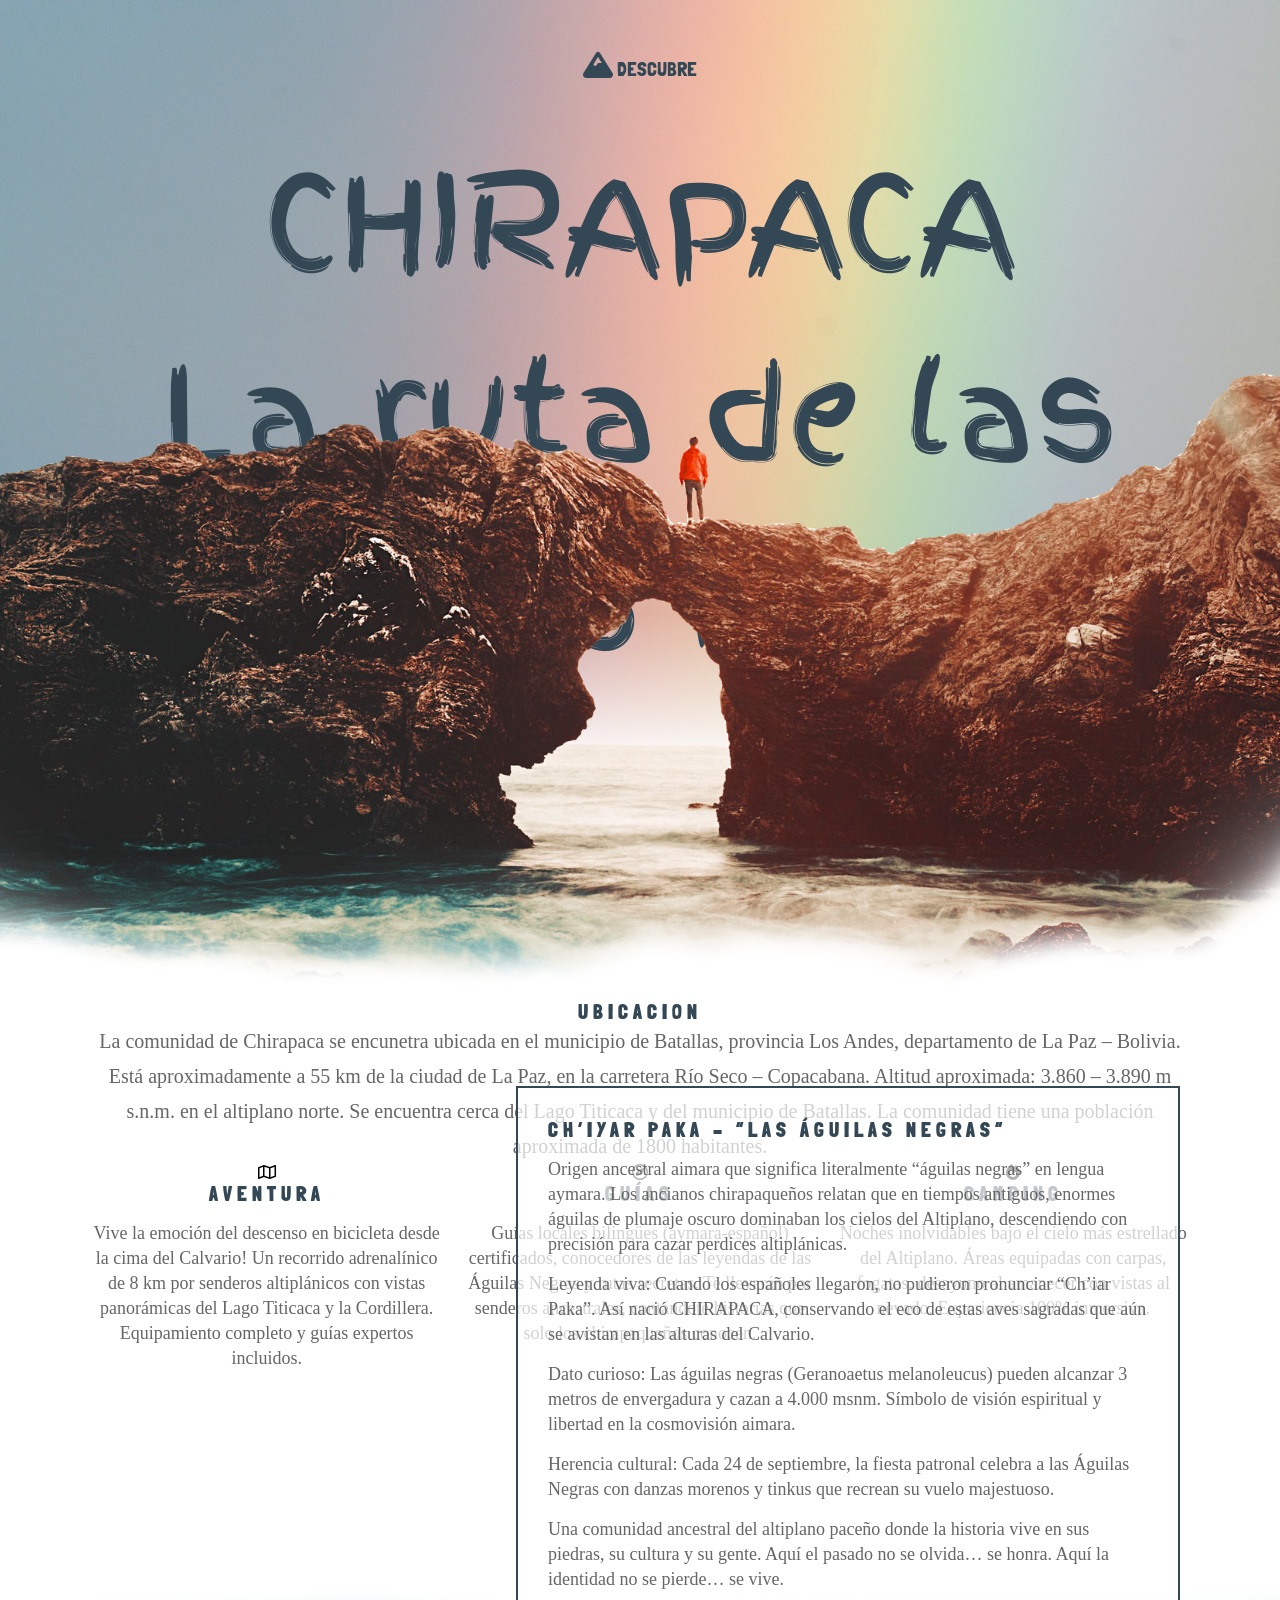
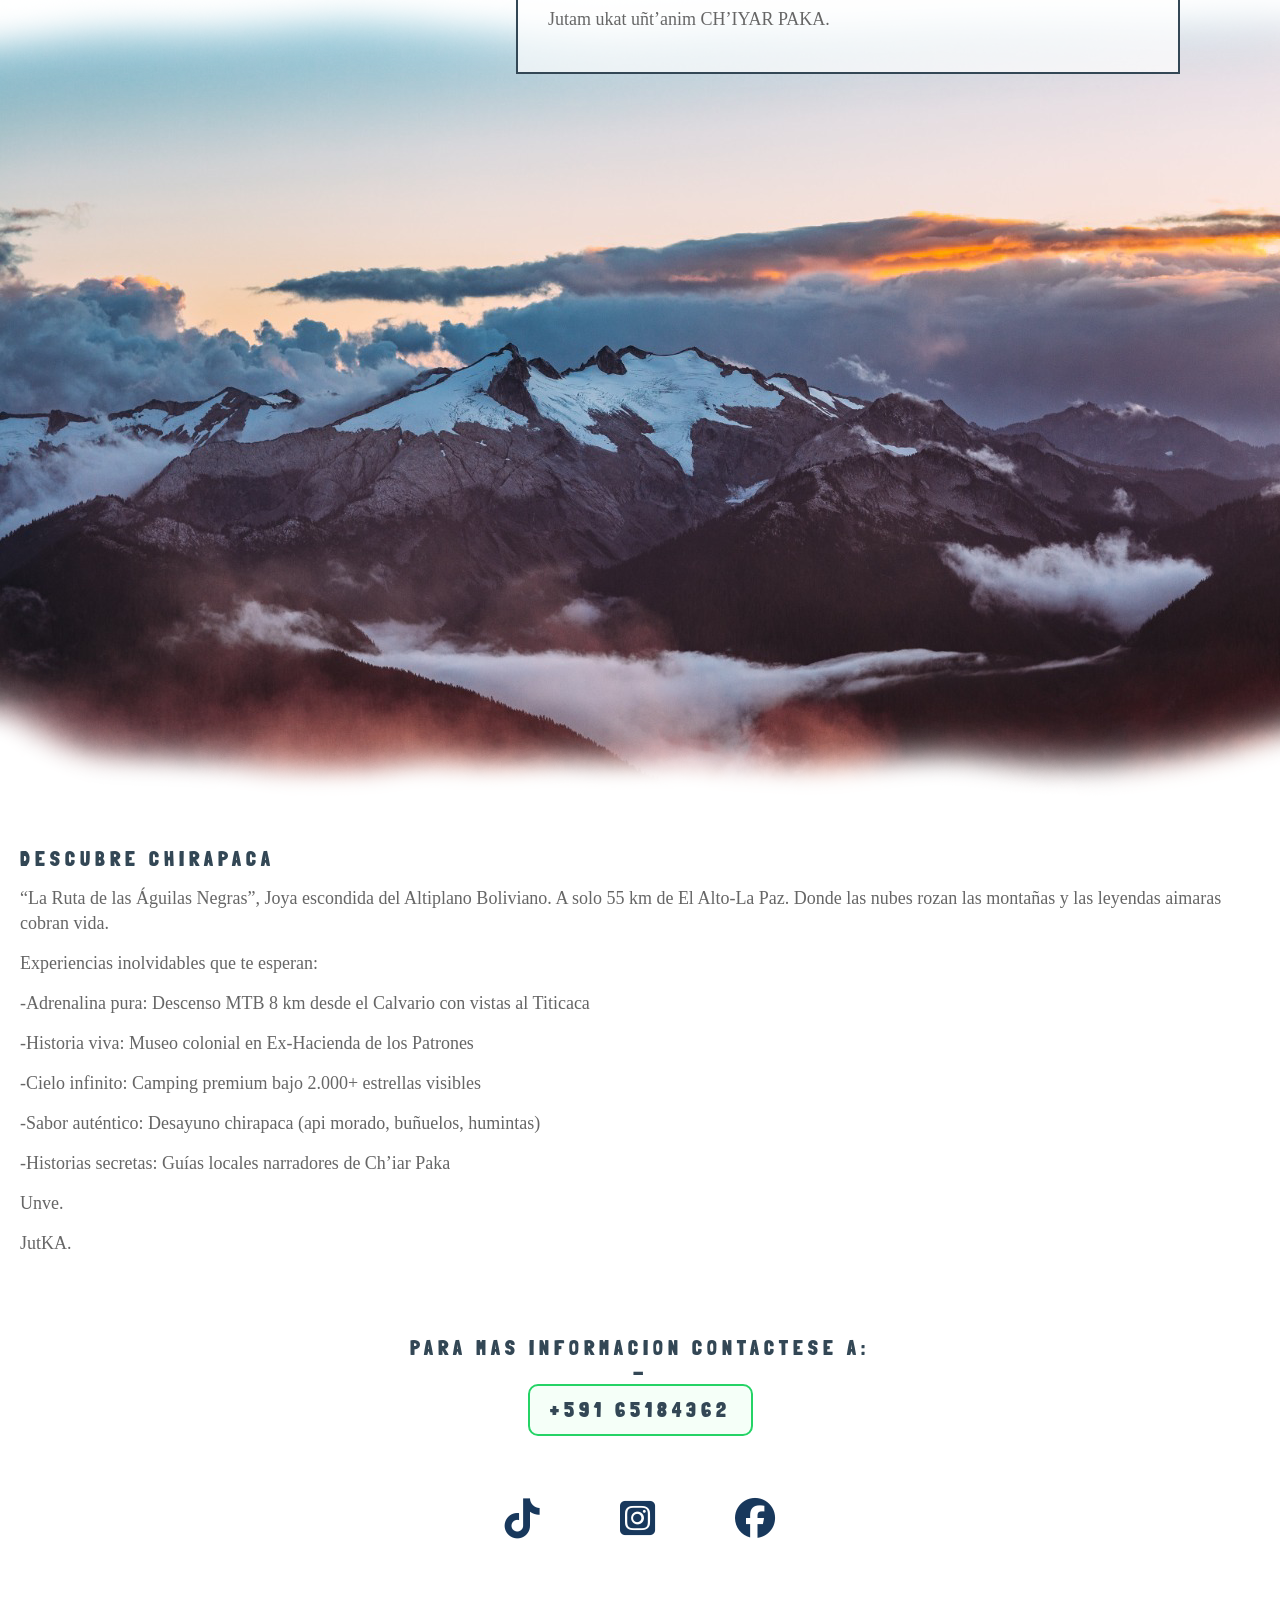
==== index.html @ 0053f7ce "Update index.html" ====
<!DOCTYPE html>
<html lang="es">
<head>
    <meta charset="UTF-8">
    <meta http-equiv="X-UA-Compatible" content="IE=edge">
    <meta name="viewport" content="width=device-width, initial-scale=1.0">
    <script src="https://cdnjs.cloudflare.com/ajax/libs/jquery/3.6.3/jquery.min.js" integrity="sha512-STof4xm1wgkfm7heWqFJVn58Hm3EtS31XFaagaa8VMReCXAkQnJZ+jEy8PCC/iT18dFy95WcExNHFTqLyp72eQ==" crossorigin="anonymous" referrerpolicy="no-referrer"></script>
    <link rel="stylesheet" href="https://cdnjs.cloudflare.com/ajax/libs/font-awesome/6.2.1/css/all.min.css" integrity="sha512-MV7K8+y+gLIBoVD59lQIYicR65iaqukzvf/nwasF0nqhPay5w/9lJmVM2hMDcnK1OnMGCdVK+iQrJ7lzPJQd1w==" crossorigin="anonymous" referrerpolicy="no-referrer" />
    <link rel="stylesheet" href="estilo.css">
    <title>Mountain</title>
</head>
<body>
    <!-- SECCION INICIO -->
    <section class="inicio">
        <div class="fondo-cielo"></div>
        <div class="fondo-img"></div>
        <div class="contenido-seccion">
            <header>
                <nav>
                    <a href="#">
                        <i class="fa-solid fa-mountain"></i>
                        DESCUBRE
                    </a> 
                    <!-- SECCION TOUR 
                    <a href="#">Inicio</a>
                    <a href="#">Lugares</a>
                    <a href="#">Eventos</a>
                    <a href="#">Contacto</a>
                    <a href="#">Login</a>-->
                </nav>
            </header>
            <div class="titulo efecto1">
                CHIRAPACA
            </div>
            <div class="titulo efecto5">
                La ruta de las Aguilas Negras
            </div>
        </div>
    </section>

    <!-- SECCION TOUR -->
    <section class="tours">
        <h2>UBICACION</h2>
        <p>La comunidad de Chirapaca se encunetra ubicada en el municipio de Batallas, provincia Los Andes, departamento de La Paz – Bolivia.

Está aproximadamente a 55 km de la ciudad de La Paz, en la carretera Río Seco – Copacabana.

Altitud aproximada: 3.860 – 3.890 m s.n.m. en el altiplano norte.

Se encuentra cerca del Lago Titicaca y del municipio de Batallas.

La comunidad tiene una población aproximada de 1800 habitantes.</p>


        <div class="fila">
            <div class="col">
                <i class="fa-regular fa-map"></i>
                <h2>Aventura</h2>
                <p>Vive la emoción del descenso en bicicleta desde la cima del Calvario! Un recorrido adrenalínico de 8 km por senderos altiplánicos con vistas panorámicas del Lago Titicaca y la Cordillera. Equipamiento completo y guías expertos incluidos.</p>
            </div>
            <div class="col">
                <i class="fa-regular fa-compass"></i>
                <h2>Guías</h2>
                <p>Guías locales bilingües (aymara-español) certificados, conocedores de las leyendas de las Águilas Negras y rutas secretas. Te llevarán por senderos ancestrales, contándote historias que solo los chirapaqueños conocen.</p>
            </div>
            <div class="col">
                <i class="fa-solid fa-fire"></i>
                <h2>Camping</h2>
                <p>Noches inolvidables bajo el cielo más estrellado del Altiplano. Áreas equipadas con carpas, fogatas, desayuno al amanecer con vistas al nevado. Experiencia 100% inmersiva.</p>
            </div>
        </div>
    </section>

    <!-- SECCION INFO -->
    <section class="info">
        <img src="img/info.png" alt="">
        <div class="texto">
            <h2>CH’IYAR PAKA – “Las Águilas Negras”</h2>
            <p>Origen ancestral aimara que significa literalmente “águilas negras” en lengua aymara. Los ancianos chirapaqueños relatan que en tiempos antiguos, enormes águilas de plumaje oscuro dominaban los cielos del Altiplano, descendiendo con precisión para cazar perdices altiplánicas.</p>
            <p>Leyenda viva: Cuando los españoles llegaron, no pudieron pronunciar “Ch’iar Paka”. Así nació CHIRAPACA, conservando el eco de estas aves sagradas que aún se avistan en las alturas del Calvario.</p>
            <p>Dato curioso: Las águilas negras (Geranoaetus melanoleucus) pueden alcanzar 3 metros de envergadura y cazan a 4.000 msnm. Símbolo de visión espiritual y libertad en la cosmovisión aimara.</p>
            <p>Herencia cultural: Cada 24 de septiembre, la fiesta patronal celebra a las Águilas Negras con danzas morenos y tinkus que recrean su vuelo majestuoso.</p>
            
            <p>Una comunidad ancestral del altiplano paceño donde la historia vive en sus piedras, su cultura y su gente.
            Aquí el pasado no se olvida… se honra.
            Aquí la identidad no se pierde… se vive.</p>
            <p>Jutam ukat uñt’anim CH’IYAR PAKA.</p>
            <!--<button>Leer Más</button>-->
        </div>
        
    </section>

    <!-- SECCION DESCUBRIR -->
    <section class="descubrir" id="descubrir">
        <h2 class="titulo efecto2">Descubrir</h2>
        <div class="contenido-seccion">
            <img src="img/descubrir.png" alt="">
            <div class="info">
                <h2>DESCUBRE CHIRAPACA</h2>
                <p>“La Ruta de las Águilas Negras”, Joya escondida del Altiplano Boliviano. A solo 55 km de El Alto-La Paz. Donde las nubes rozan las montañas y las leyendas aimaras cobran vida.</p>
                <p>Experiencias inolvidables que te esperan:  </p>
                <p>-Adrenalina pura: Descenso MTB 8 km desde el Calvario con vistas al Titicaca</p>
                <p>-Historia viva: Museo colonial en Ex-Hacienda de los Patrones</p>
                <p>-Cielo infinito: Camping premium bajo 2.000+ estrellas visibles</p>
                <p>-Sabor auténtico: Desayuno chirapaca (api morado, buñuelos, humintas)</p>
                <p>-Historias secretas: Guías locales narradores de Ch’iar Paka</p>
                <p></p>
            
                <p>Unve.</p>
                <p>JutKA.</p>
                <!--
                <button>Leer más</button>
                -->
            </div>
        </div>
    </section>

    <!-- SECCION COLECCION -->
     <!--
    <section class="coleccion">
        <h2>Black Mountain</h2>
        <div class="fila">
            <div class="col">
                <p class="nombre">Silla de Camping</p>
                <img src="img/silla.png" alt="">
                <h3>$99.99</h3>
            </div>
            <div class="col">
                <p class="nombre">Short Camuflage</p>
                <img src="img/short.png" alt="">
                <h3>$99.99</h3>
            </div>
            <div class="col">
                <p class="nombre">Carpa para 2</p>
                <img src="img/carpa.png" alt="">
                <h3>$99.99</h3>
            </div>
            <div class="col">
                <p class="nombre">Chaleco Camuflage</p>
                <img src="img/chaleco.png" alt="">
                <h3>$99.99</h3>
            </div>
        </div>
    </section>
    -->

    <!-- SECCION SURFING -->
     <!--
    <section class="surfing" id="surfing">
        <h2 class="titulo posicion efecto3">
            Surfing
        </h2>
    </section>
    -->

    <!-- SECCION SUBSCRIBASE -->
     <!--
    <section class="subscribase">
        <h2>Para mas informacion contactese a:</h2>
        <!-- <input type="text" placeholder="Ingrese su email">  
        <h2>-</h2> 
        <a class="whatsapp-box" href="https://wa.me/59171234567" target="_blank">
        <h2>+591 65184362</h2> 
        </a>
    </section>
    -->

    <!-- SECCION ES HORA -->
    <section class="esahora" id="esahora">
        <!--
        <h2 class="titulo color efecto4">Es ahora</h2>
        -->


        <section class="subscribase">
        <h2>Para mas informacion contactese a:</h2>
        <!-- <input type="text" placeholder="Ingrese su email">     -->
        <h2>-</h2> 
        <a class="whatsapp-box" href="https://wa.me/59165184362" target="_blank">
        <h2>+591 65184362</h2> 
        </a>
    </section>


        <div class="redes">
            <a href="https://www.tiktok.com/@chiyar_paka" target="_blank"><i class="fa-brands fa-tiktok"></i></a>
            <a href="https://instagram.com/magui_callisaya" target="_blank"><i class="fa-brands fa-square-instagram"></i></a>
            <a href="https://facebook.com/magui.callisaya.altamirano" target="_blank"><i class="fa-brands fa-facebook"></i></a>
            <!--  <a href="#"><i class="fa-brands fa-youtube"></i></a>    -->
        </div>
    </section>

    <script src="app.js"></script>
</body>
</html>
---- estilo.css ----
/* importamos las fuentes */
@import url('https://fonts.googleapis.com/css2?family=Finger+Paint&family=Londrina+Solid:wght@300;400&display=swap');

/*tipos de feuntes link   https://blog-hubspot-com.translate.goog/website/web-safe-html-css-fonts?_x_tr_sl=en&_x_tr_tl=es&_x_tr_hl=es&_x_tr_pto=tc    */

/*responsive*/
/*{
    margin:0;
    padding:0;
    box-sizing:border-box;
}

img{
    max-width:100%;
    height:auto;
}*/

*{
    margin: 0;
    padding: 0;
}

body{
    height: 100vh;
}
.inicio{
    height: 100%;
}
.inicio .fondo-cielo{
    position: absolute;
    width: 100%;
    background: linear-gradient(rgba(255,255,255,0) 80%, rgba(255,255,255,1)),
    url(img/cielo.png);
    background-size: cover;
    height: 85%;
    z-index: -10;
}
.inicio .fondo-img{
    background: url(img/inicio1.png);
    background-size: cover;
    background-position: bottom;
    position: absolute;
    top: 0;
    height: 110%;
    width: 100%;
    z-index: 5;
}
.inicio .contenido-seccion{
    max-width: 1200px;
    margin: auto;
}
.inicio .contenido-seccion header{
    padding: 50px 20px;
    z-index: 100;
    position: relative;

}
.inicio .contenido-seccion header nav{
    display: flex;
    align-items: center;
    justify-content: space-around;
    font-family: 'Londrina Solid';
}
.inicio .contenido-seccion header nav a{
    text-decoration: none;
    color: #334755;
    font-size: 20px;
    text-transform: uppercase;
}
.inicio .contenido-seccion header nav a i{
    font-size: 30px;
}
.titulo{
    font-family: 'Finger Paint';
    text-align: center;
    font-size: clamp(3rem, 10vw, 12rem); /* font-size: 12rem;*/
    color: #334755;
    position: relative;
}
/* SECCION TOURS */
.tours{
    text-align: center;
    max-width: 1100px;
    margin: auto;
    background: #fff;
    margin-top: 100px;
    z-index: 100;
}
h2{
    color: #334755;
    font-size: 20px;
    font-family: 'Londrina Solid';
    text-transform: uppercase;
    letter-spacing: 5px;
}
.tours > p{
    color: #666;
    line-height: 35px;
    font-size: 20px;
}
/*
.tours .fila{
    display: flex;
    margin-top: 30px;
    justify-content: space-between;
}
.tours .fila .col{
    width: 30%;
*/
.tours .fila{
    display:flex;
    gap:20px;
    flex-wrap:wrap;
}

.tours .fila .col{
    flex:1 1 300px;
}

}
.tours .fila i{
    font-size: 35px;
    color: #334755;
    display: inline-block;
}
.tours .fila p{
    color: #666;
    font-size: 18px;
    margin-top: 15px;
    line-height: 25px;
}
/* SECCION INFO */
.info{
    position: relative;
}
.info img{
    width: 70%;
}
.info .texto{
    background: rgba(255,255,255,.7);
    max-width: 600px;
    border: 2px solid #334755;
    padding: 30px;
    position: absolute;
    top: 50%;
    right: 100px;
    transform: translateY(-50%);
}
/*.info{
    display:flex;
    align-items:center;
    gap:40px;
    flex-wrap:wrap;
    padding:40px;
}

.info img{
    width:60%;
}

.info .texto{
    position:relative;
    right:auto;
    top:auto;
    transform:none;
}*/

.info .texto p{
    margin: 10px 0;
    color: #666;
    font-size: 18px;
    margin-top: 15px;
    line-height: 25px;
}
.info .texto button{
    background-color: #fff;
    border: none;
    border: 2px solid #334755;
    padding: 10px 20px;
    text-transform: uppercase;
    color: #666;
    margin-top: 40px;
    cursor: pointer;
}
/* SECCION DESCUBRIR */
/*.descubrir .contenido-seccion{
    position: relative;
    width: 100%;
    bottom:  150px;
}*/
.descubrir .contenido-seccion{
    display:flex;
    flex-direction:column;
    align-items:center;
    gap:30px;
}

.descubrir .contenido-seccion img{
    width: 100%;
}
/*.descubrir .contenido-seccion .info{
    position: absolute;
    text-align: center;
    top: 0;
    max-width: 900px;
    left: 50%;
    transform: translateX(-50%);
    padding-top: 150px;
}*/
.descubrir .contenido-seccion .info{
    position:relative;
    transform:none;
    padding:20px;
}

.descubrir .contenido-seccion .info p{
    color: #666;
    font-size: 18px;
    margin-top: 15px;
    line-height: 25px;
}
.descubrir .contenido-seccion button{
    background-color: #fff;
    border: none;
    border: 2px solid #334755;
    padding: 10px 20px;
    text-transform: uppercase;
    color: #666;
    margin-top: 40px;
    cursor: pointer;
}
/* SECCION COLECCION */
.coleccion{
    max-width: 1200px;
    margin: auto;
    text-align: center;
}
.coleccion .fila{
    display: flex;
    justify-content: center;
    margin-top: 30px;
}
.coleccion .fila img{
    max-height: 120px;
}
.coleccion .fila .col{
    margin: 0 30px;
    border: 2px solid #334755;
    max-width: 200px;
    width: 100%;
    text-align: center;
}
.coleccion .fila .col .nombre{
    color: #334755;
    text-transform: uppercase;
    font-size: 15px;
    margin: 20px 0;
}
.coleccion .fila .col h3{
    border: 2px solid #334755;
    width: fit-content;
    margin: 20px auto;
    padding: 5px 15px;
}
/* SECCION SURFING */
.surfing{
    background: url(img/surfing.png);
    height: 100vh;
    background-size: cover;
    position: relative;
}
.surfing .posicion{
    position: absolute;
    bottom: 50px;
    text-align: center;
    width: 100%;
    color: #ffe538;
}
/* SECCION SUBSCRIBASE */
.subscribase{
    text-align: center;
    padding: 60px 0;
}
.subscribase input{
    display: inline-block;
    margin-top: 20px;
    width: 400px;
    font-size: 20px;
    padding: 10px;
    border: 1px solid #334755;
    text-align: center;
}
/* SECCION ES AHORA */
.esahora{
    background: url(img/esahora.png);
    background-size: cover;
    height: 100vh;
}
.esahora .redes{
    text-align: center;
}
.esahora .redes a{
    text-decoration: none;
    font-size: 40px;
    display: inline-block;
    margin: 0 30px;
    color: #18385c;
}
.esahora .color{
    color: #18385c;
}


/*redes*/
.redes{
    display:flex;
    justify-content:center;
    flex-wrap:wrap;
    gap:20px;
}

.redes a{
    font-size:35px;
}


/*wapp*/
.subscribase input{
    max-width:90%;
    width:400px;
}

/*------------------------------------------------------------*/
.whatsapp-box{
    display: inline-block;
    border: 2px solid #25D366;
    padding: 12px 20px;
    border-radius: 10px;
    text-decoration: none;
    color: #25D366;
    font-weight: bold;
    font-size: 18px;
    background-color: #f5fff8;
}

.whatsapp-box:hover{
    background-color: #25D366;
    color: white;
}


/*mas importante*/
@media (max-width:768px){

.inicio{
    height:auto;
}

.inicio .contenido-seccion header{
    padding:20px;
}

.tours{
    margin-top:40px;
    padding:20px;
}

.tours > p{
    font-size:16px;
    line-height:28px;
}

.info{
    flex-direction:column;
    text-align:center;
}

.info img{
    width:100%;
}

.info .texto{
    max-width:100%;
}

.descubrir .contenido-seccion{
    bottom:0;
}

.esahora{
    height:auto;
    padding:60px 20px;
}

.whatsapp-box{
    font-size:16px;
    padding:10px 15px;
}

}
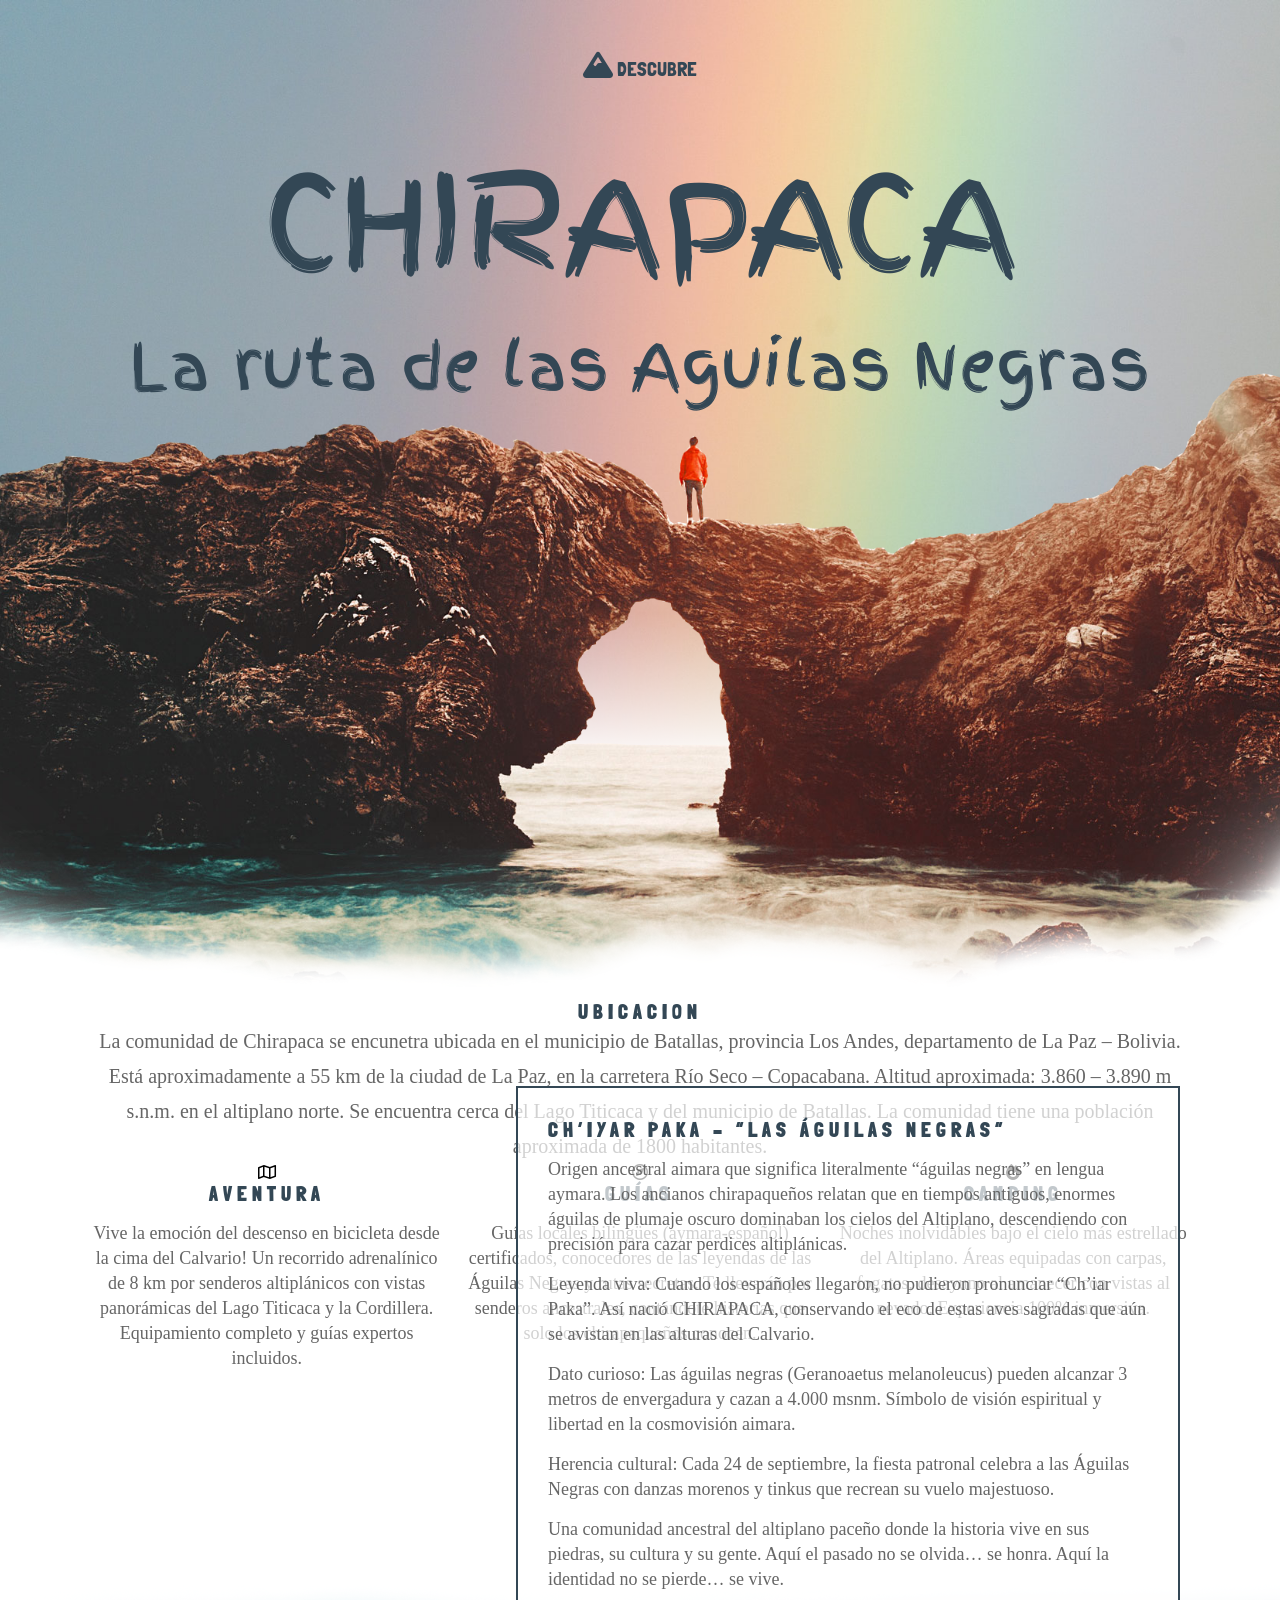
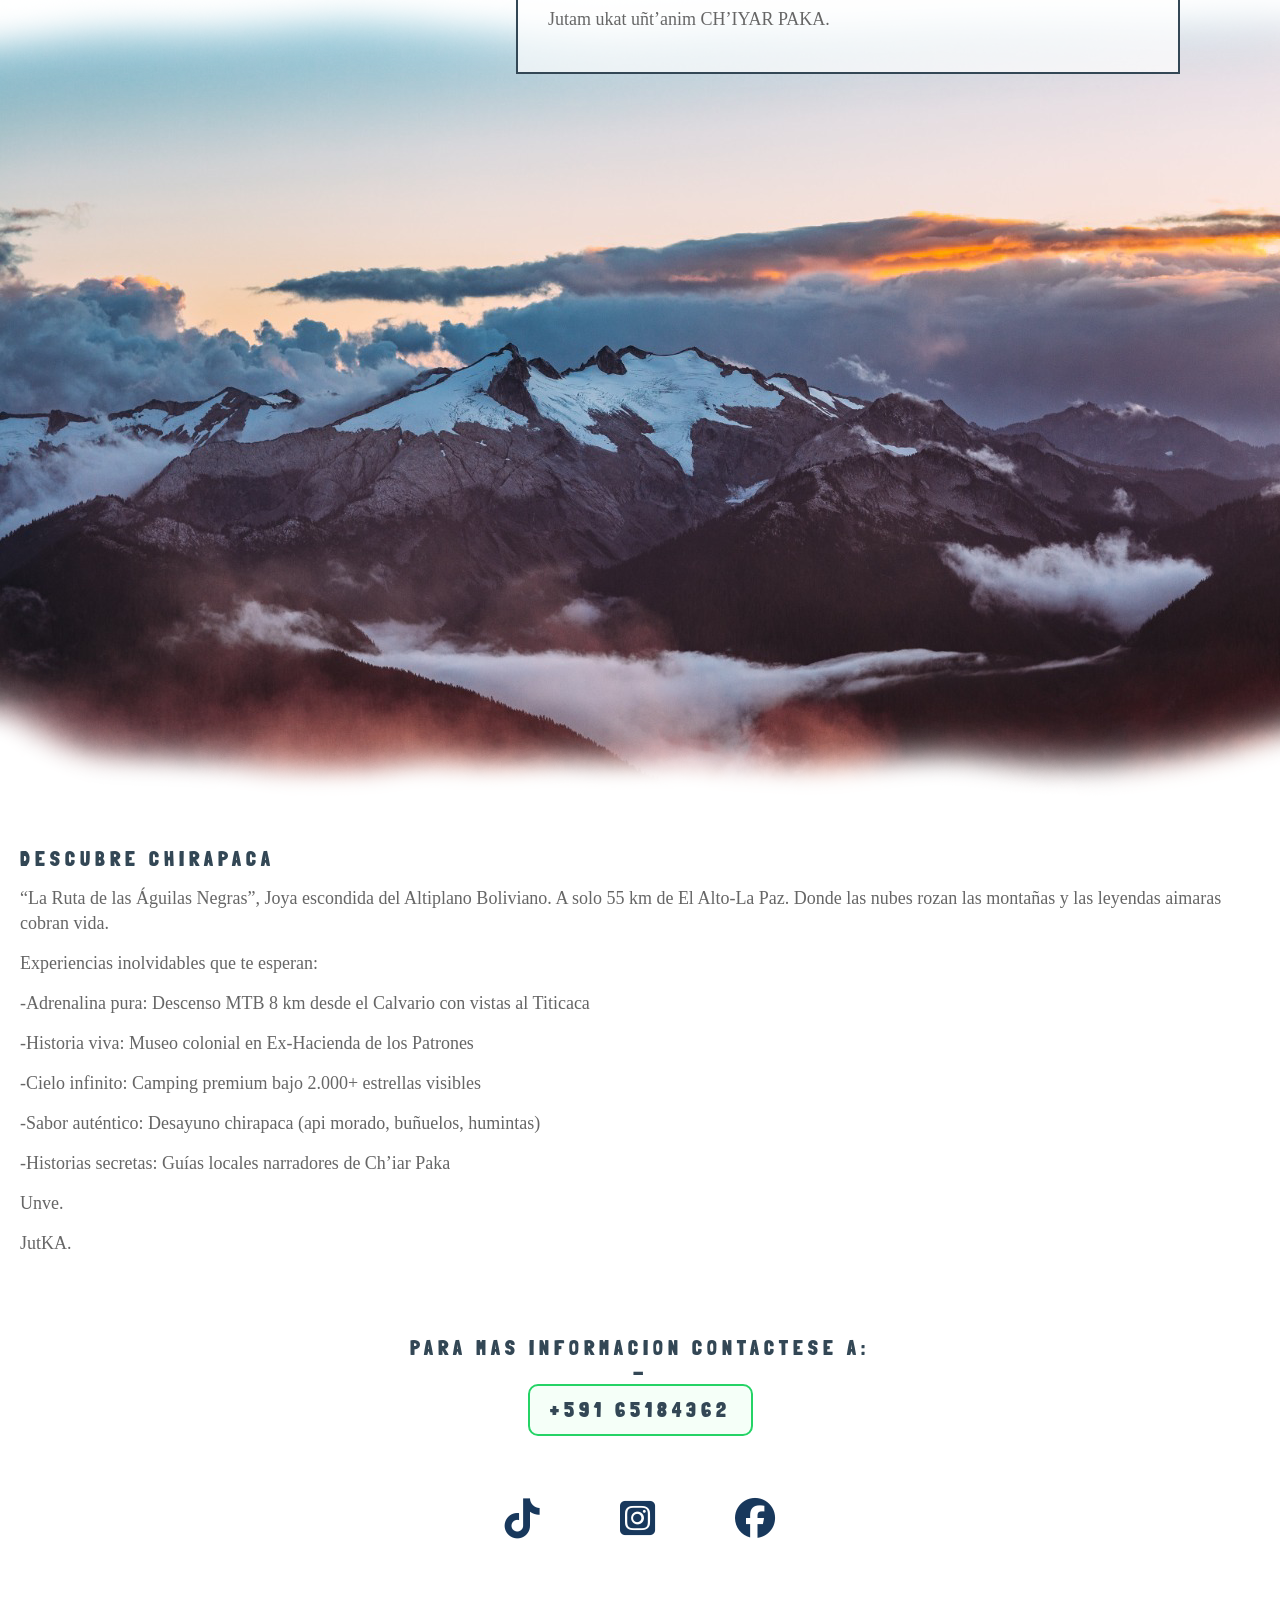
==== commit 9de822c6: "Update index.html" ====
--- a/index.html
+++ b/index.html
@@ -32,7 +32,7 @@
             <div class="titulo efecto1">
                 CHIRAPACA
             </div>
-            <div class="titulo efecto5">
+            <div class="tituloz efecto5">
                 La ruta de las Aguilas Negras
             </div>
         </div>
--- a/estilo.css
+++ b/estilo.css
@@ -77,6 +77,15 @@
     color: #334755;
     position: relative;
 }
+
+.tituloz{
+    font-family: 'Finger Paint';
+    text-align: center;
+    font-size: clamp(1rem, 5vw, 6rem); /* font-size: 12rem;*/
+    color: #334755;
+    position: relative;
+}
+
 /* SECCION TOURS */
 .tours{
     text-align: center;
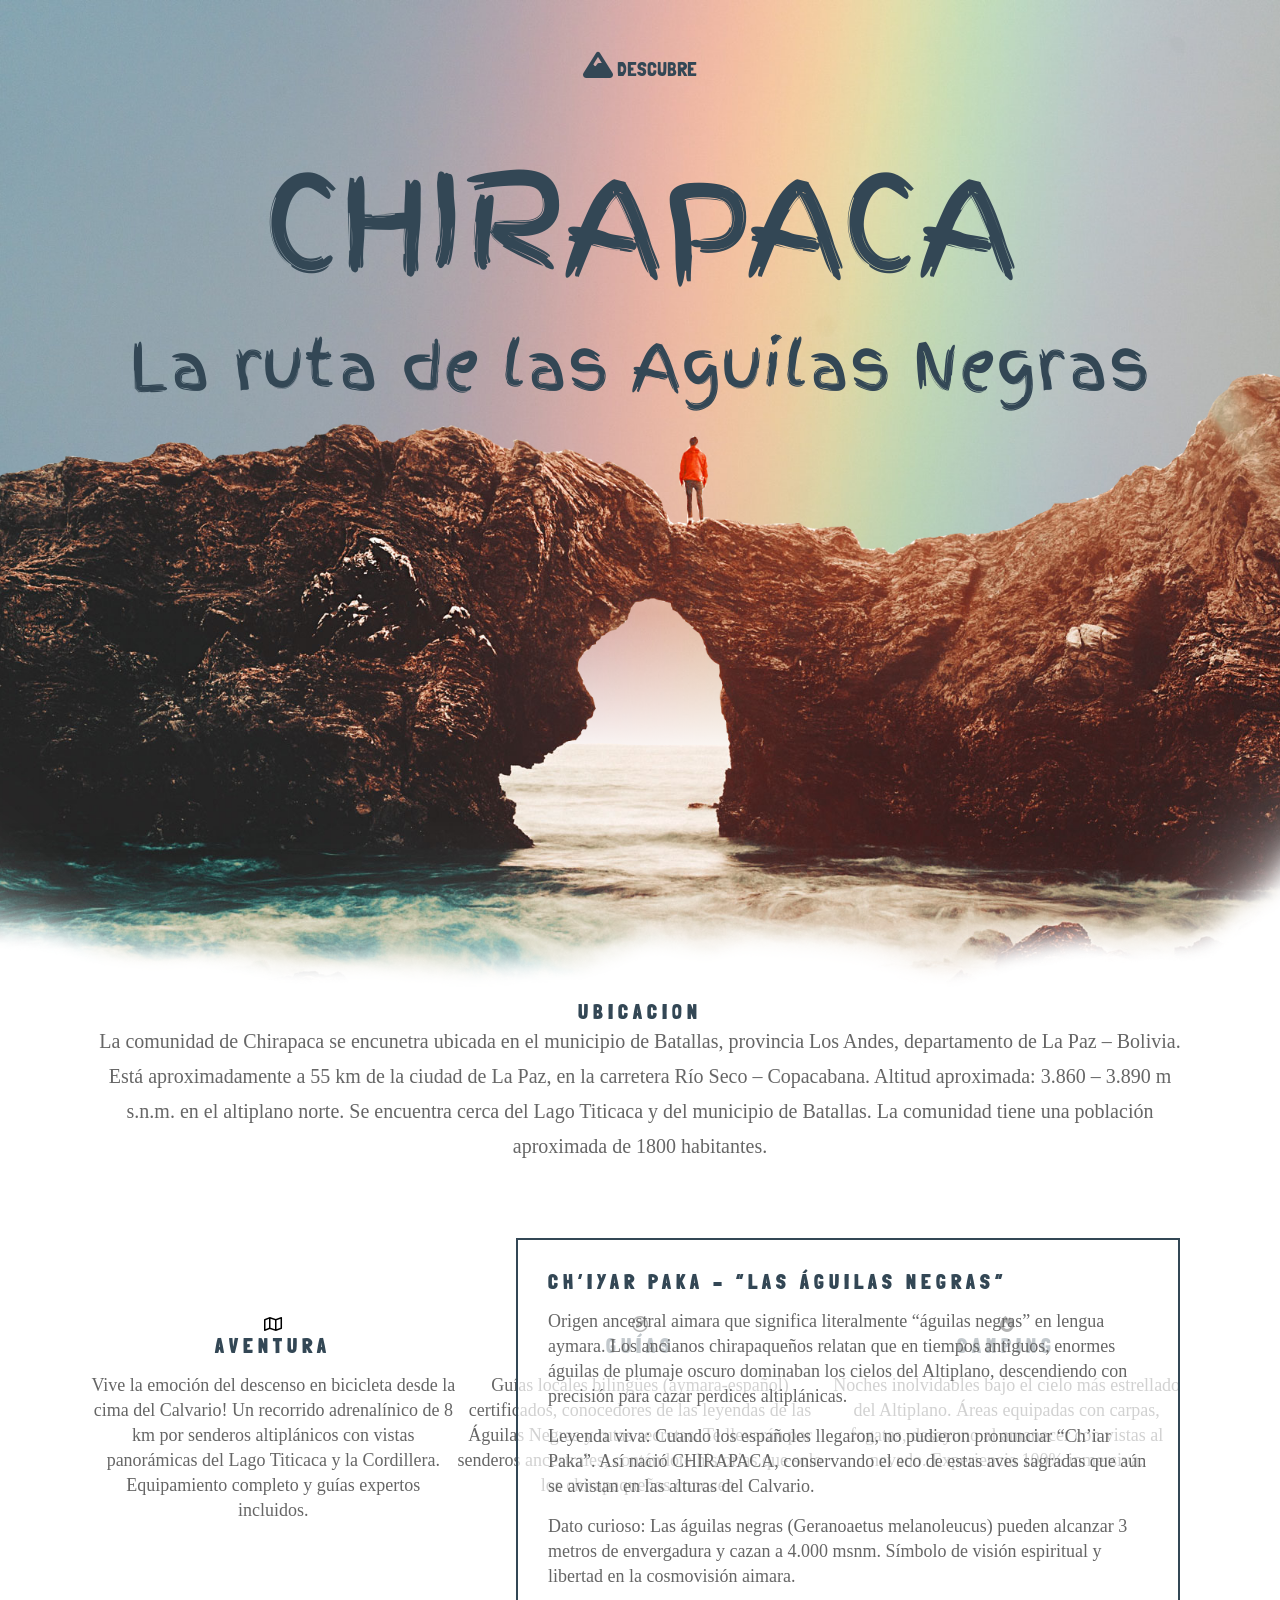
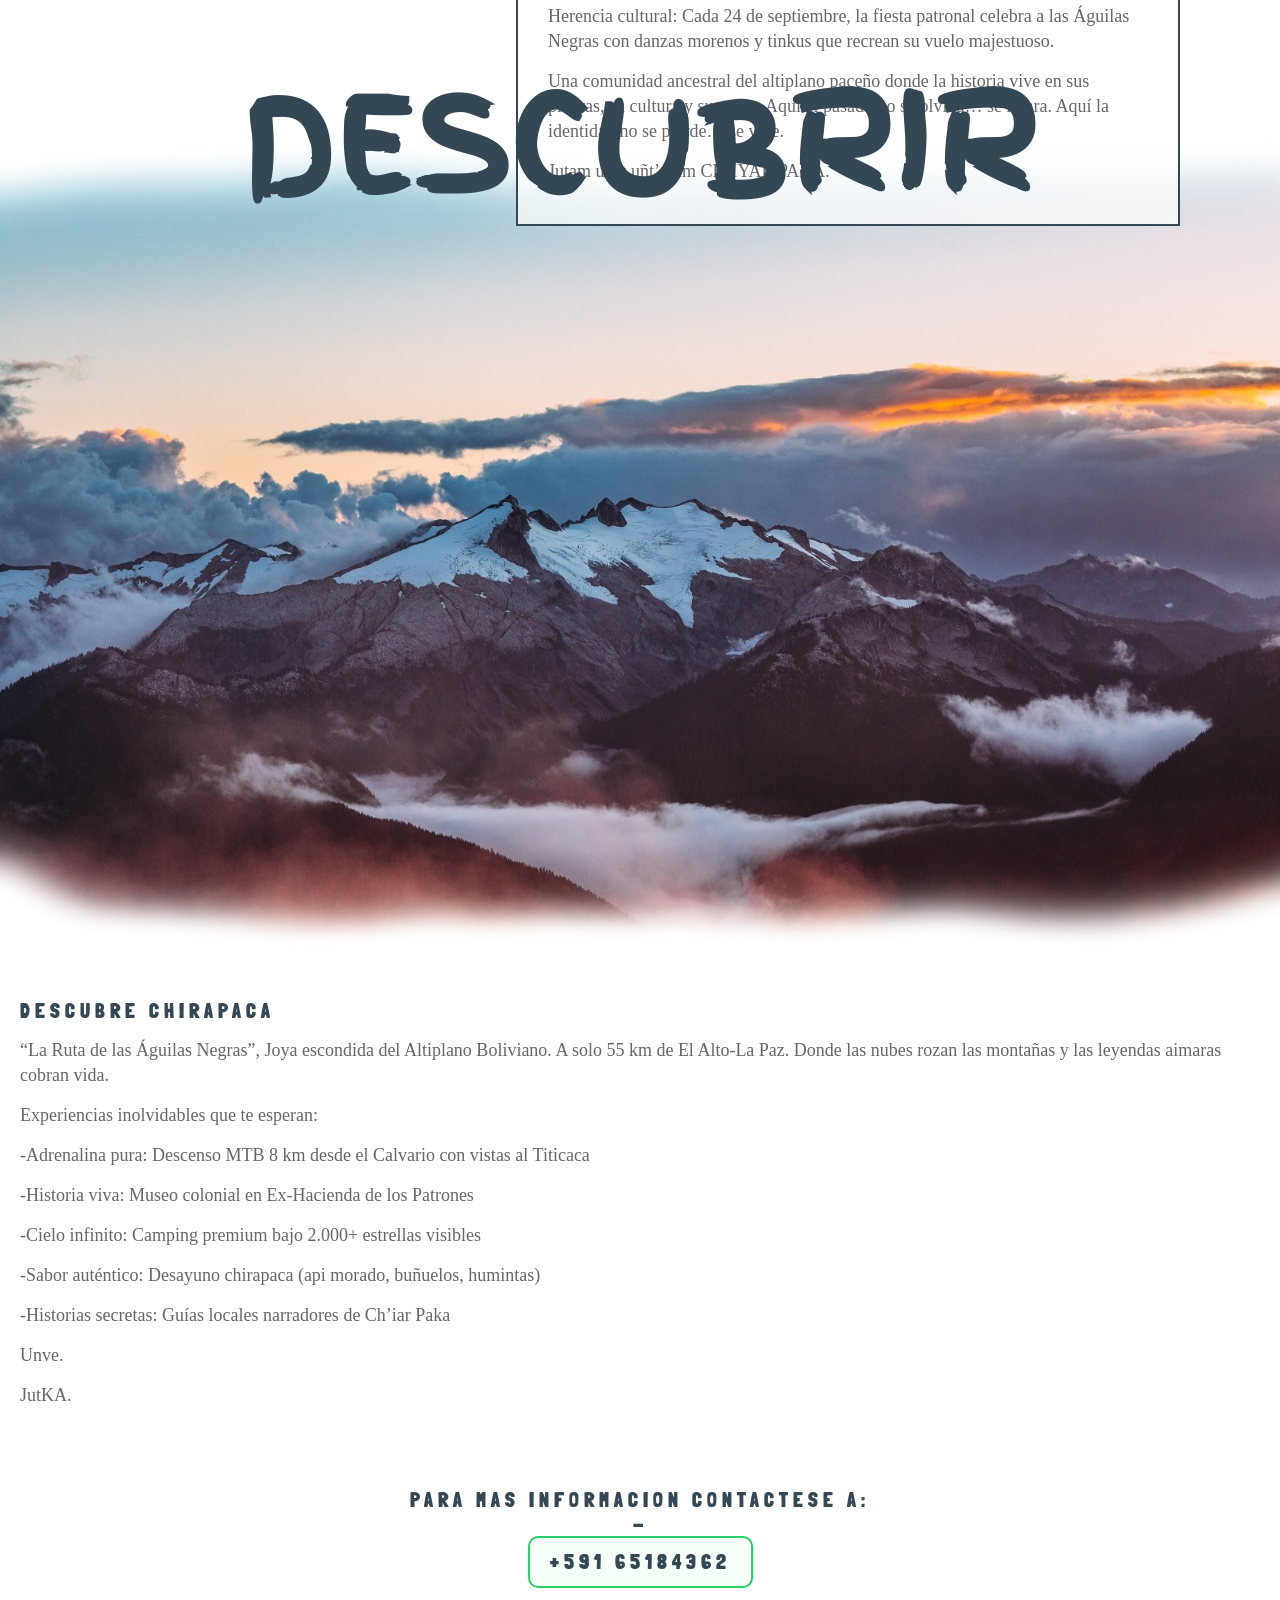
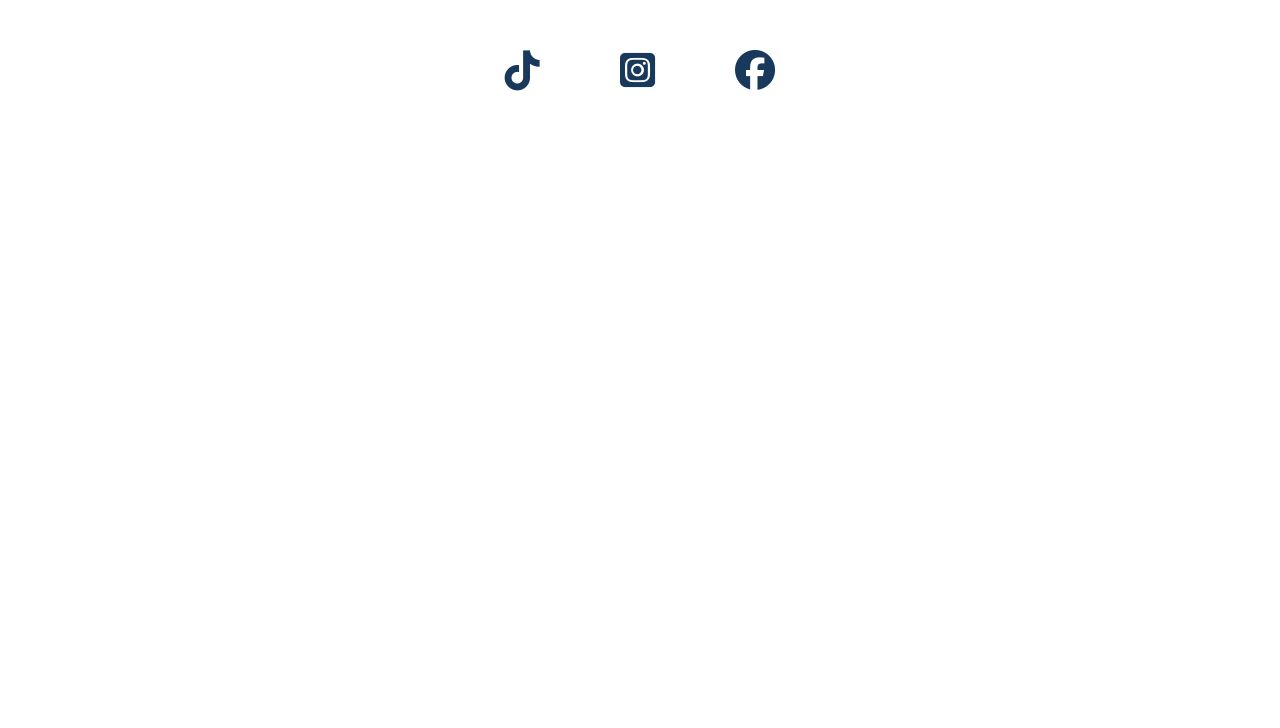
==== commit 6f65df16: "Update index.html" ====
--- a/index.html
+++ b/index.html
@@ -51,6 +51,8 @@
 
 La comunidad tiene una población aproximada de 1800 habitantes.</p>
 
+        <br><br>
+        <br><br>
 
         <div class="fila">
             <div class="col">
--- a/estilo.css
+++ b/estilo.css
@@ -118,8 +118,10 @@
 */
 .tours .fila{
     display:flex;
-    gap:20px;
-    flex-wrap:wrap;
+    /*gap:20px;
+    flex-wrap:wrap;*/
+    margin-top: 80px; /* espacio entre el texto y las columnas */
+    justify-content: space-between;
 }
 
 .tours .fila .col{
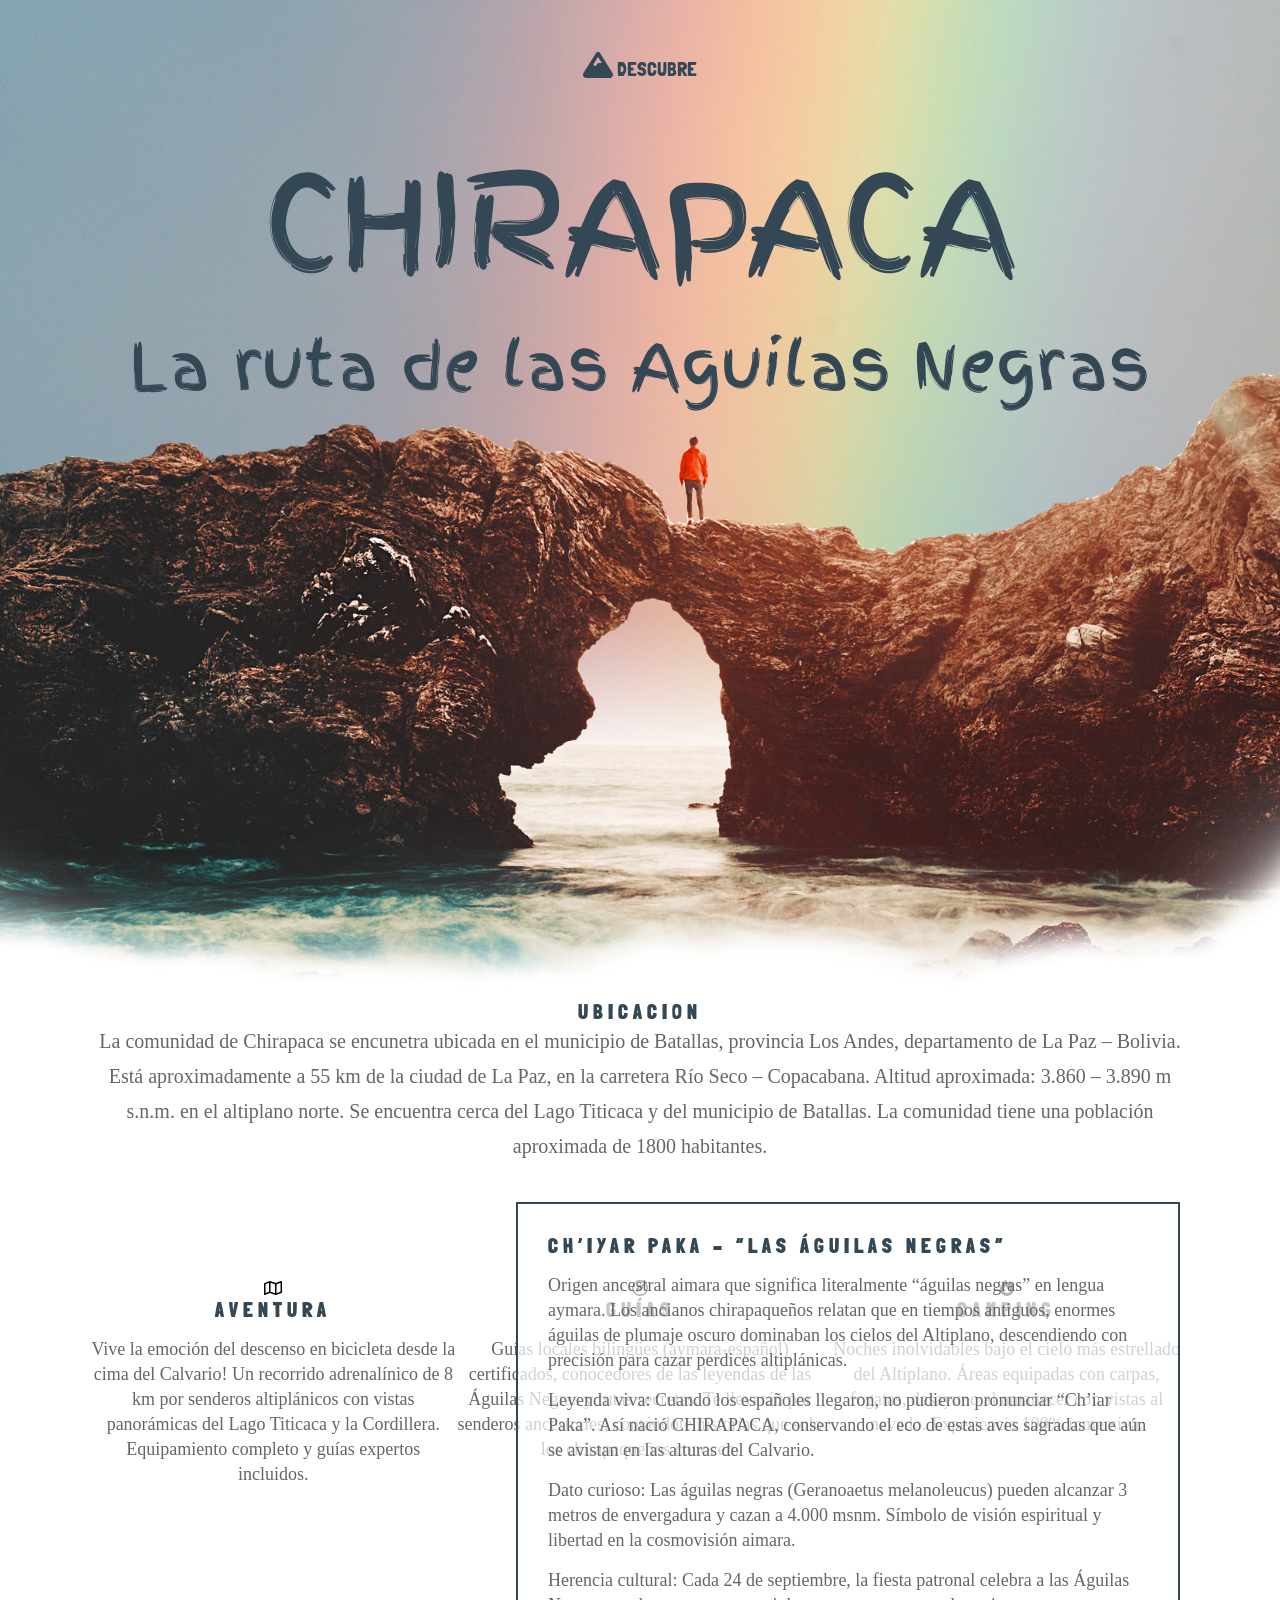
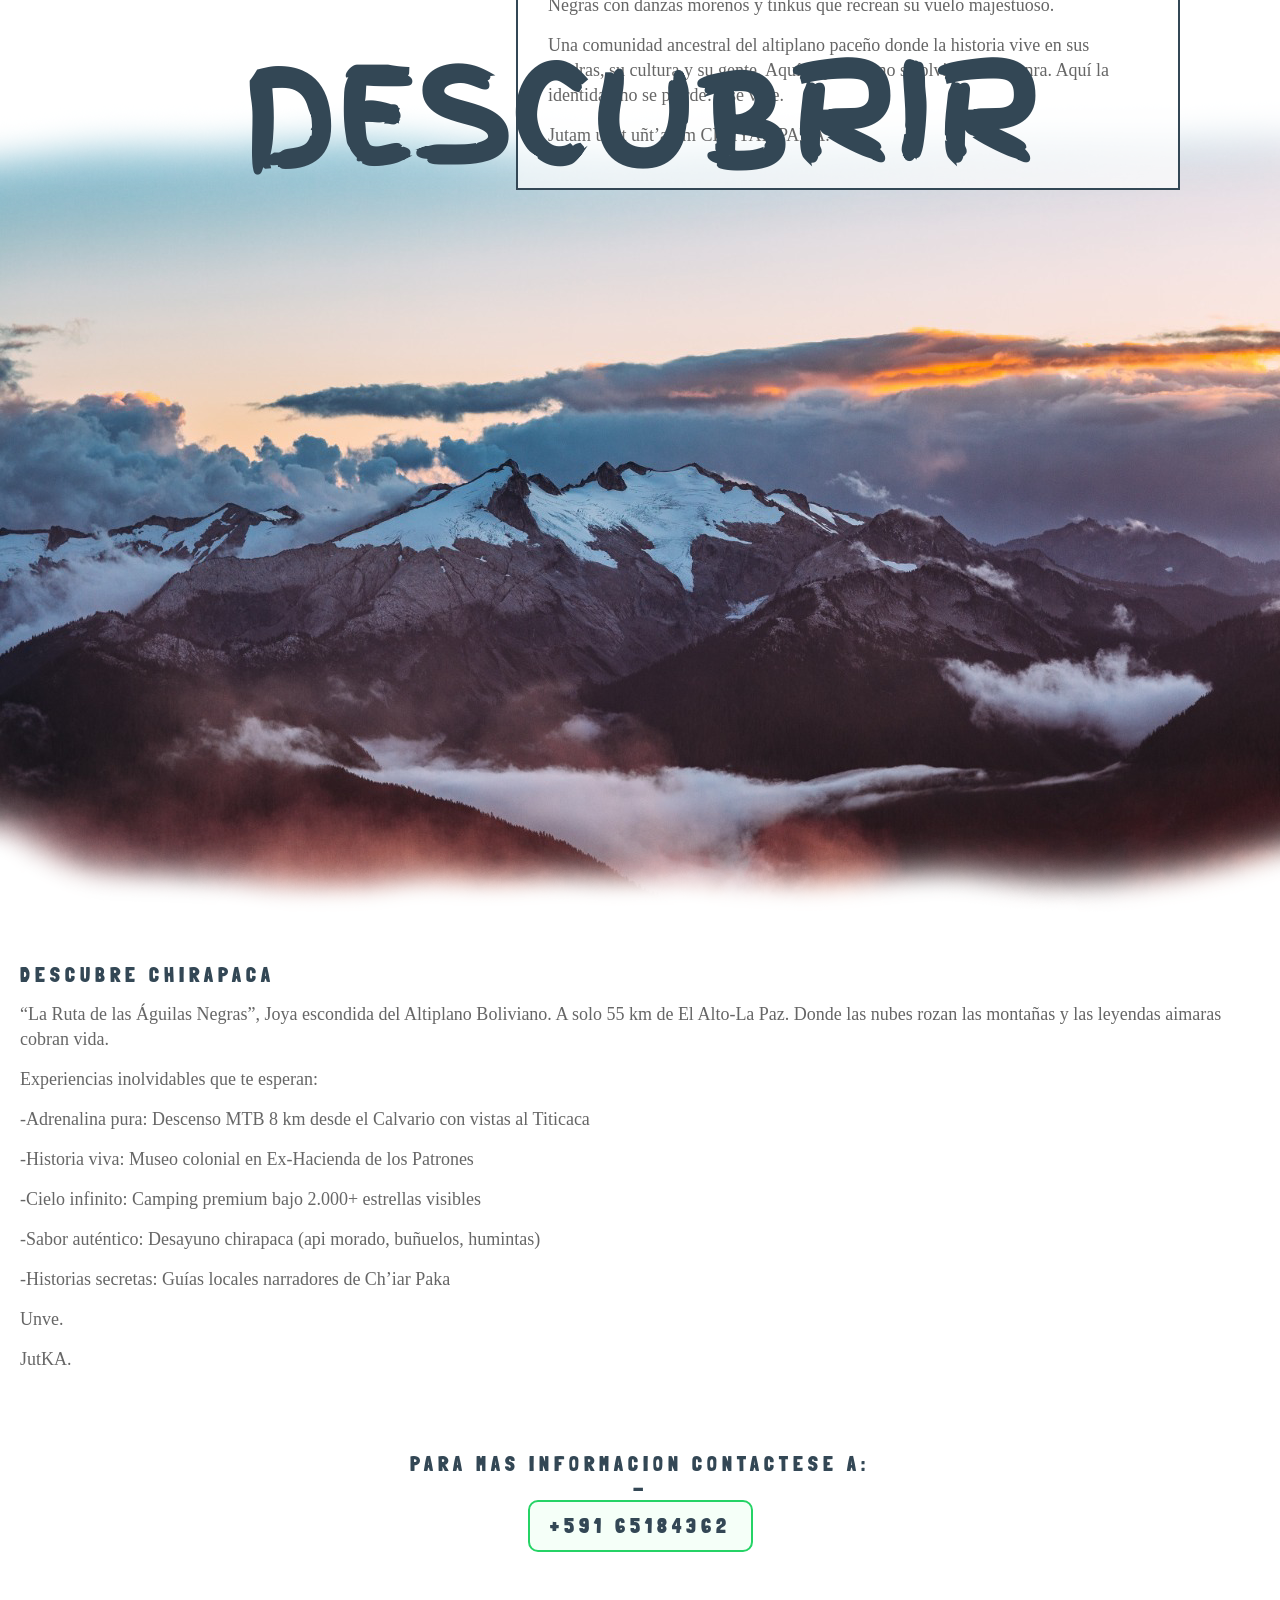
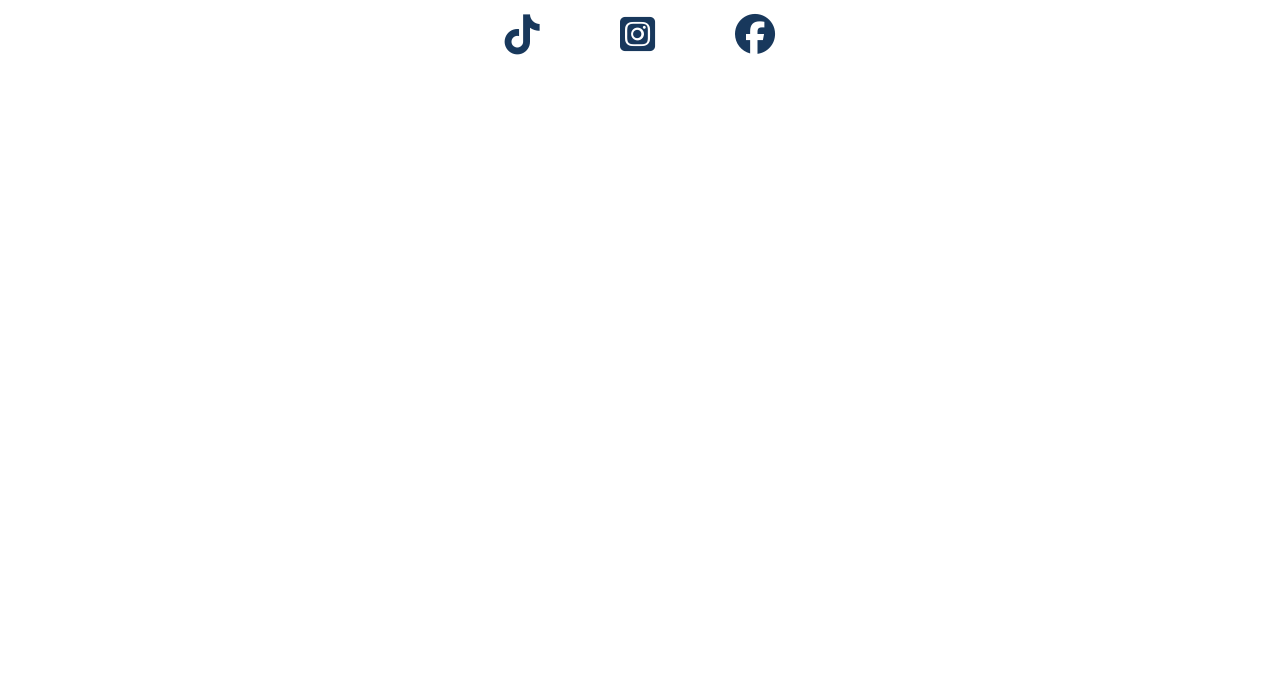
==== commit 659e8e0e: "Update index.html" ====
--- a/index.html
+++ b/index.html
@@ -52,7 +52,7 @@
 La comunidad tiene una población aproximada de 1800 habitantes.</p>
 
         <br><br>
-        <br><br>
+        <!--  <br><br>    -->
 
         <div class="fila">
             <div class="col">
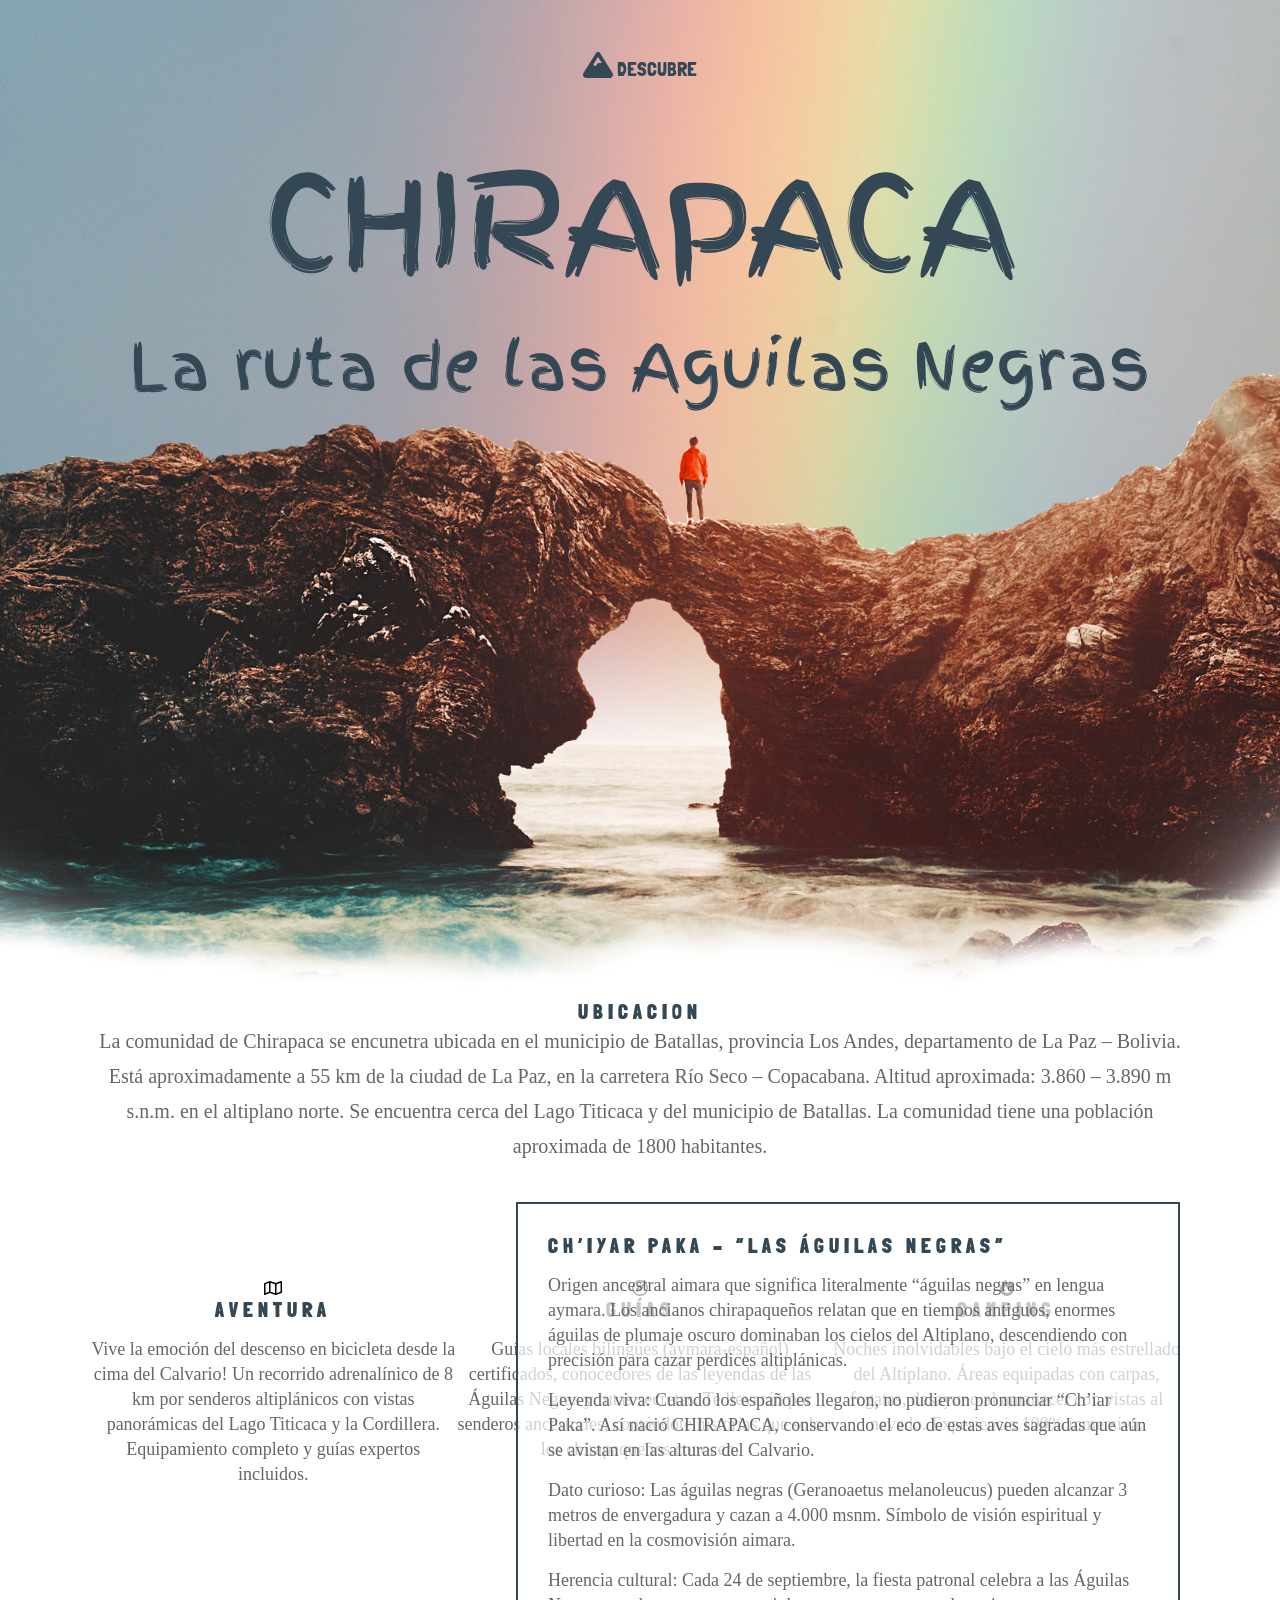
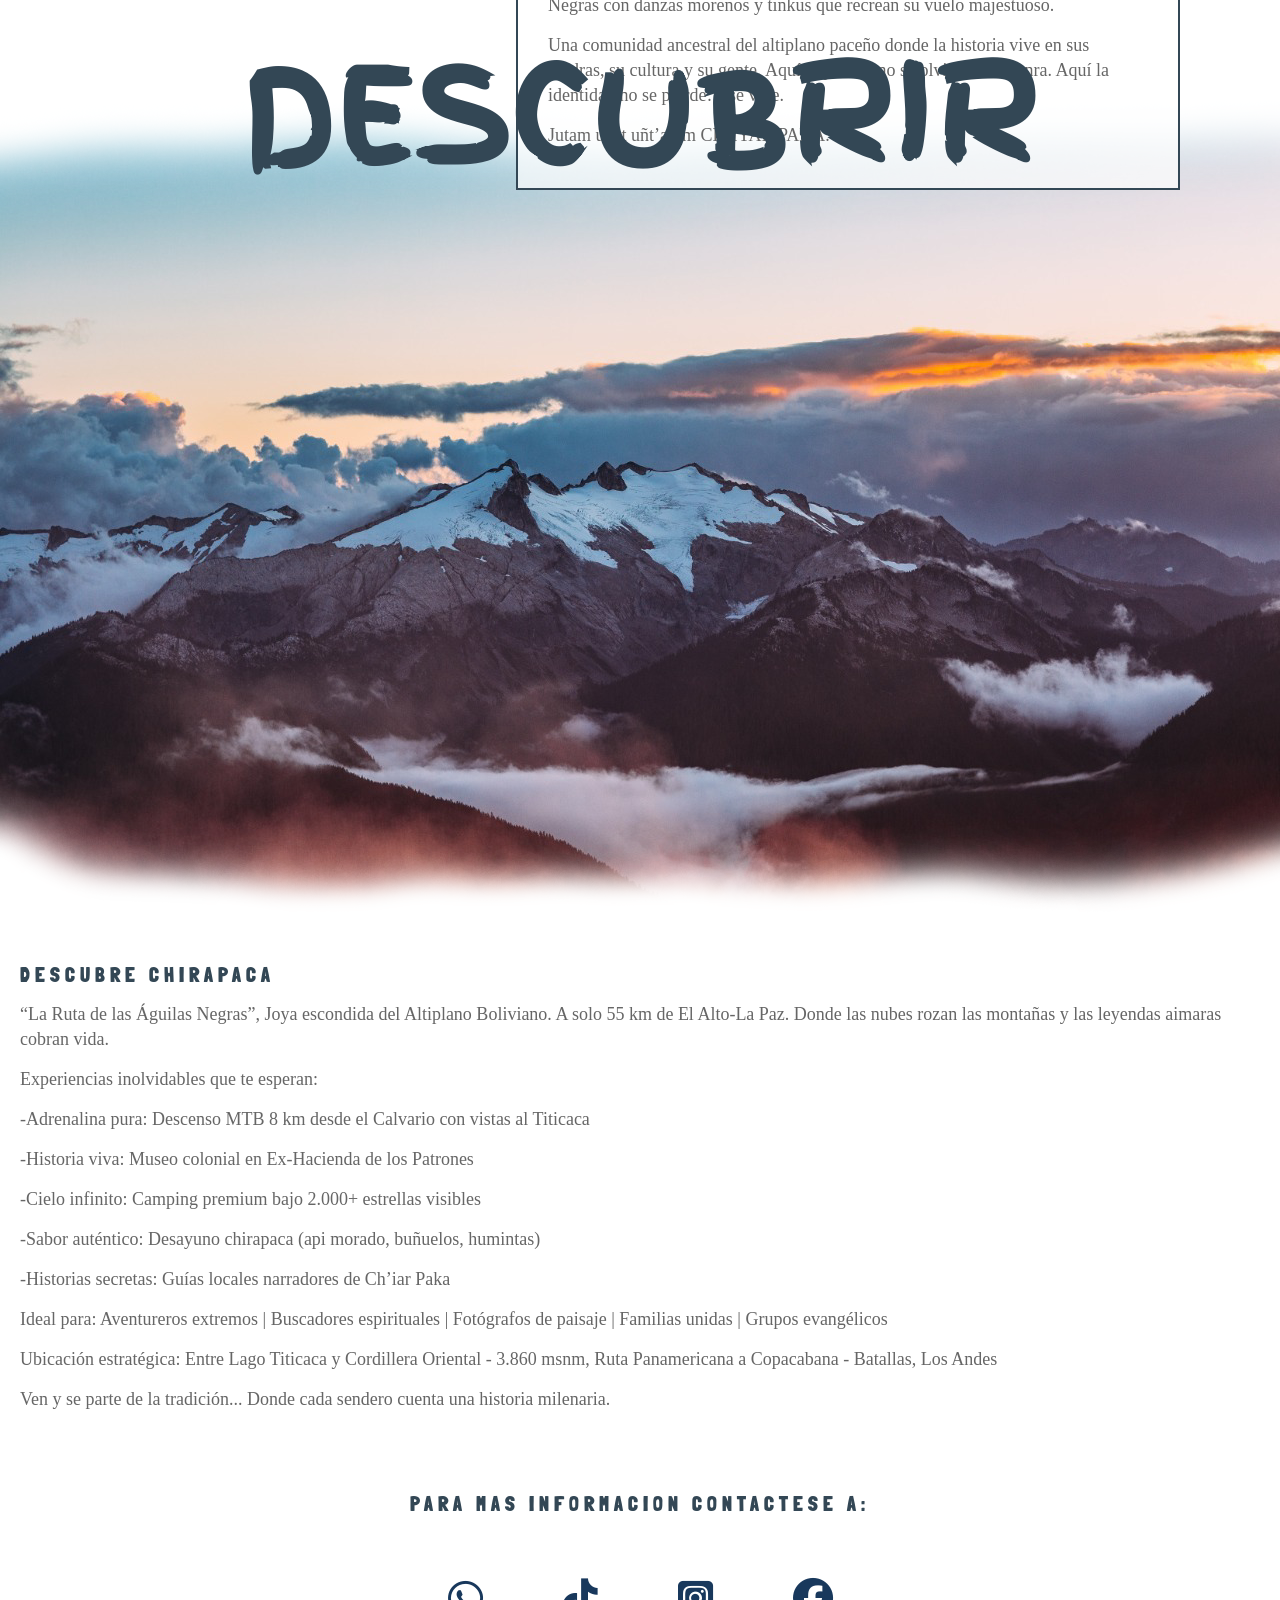
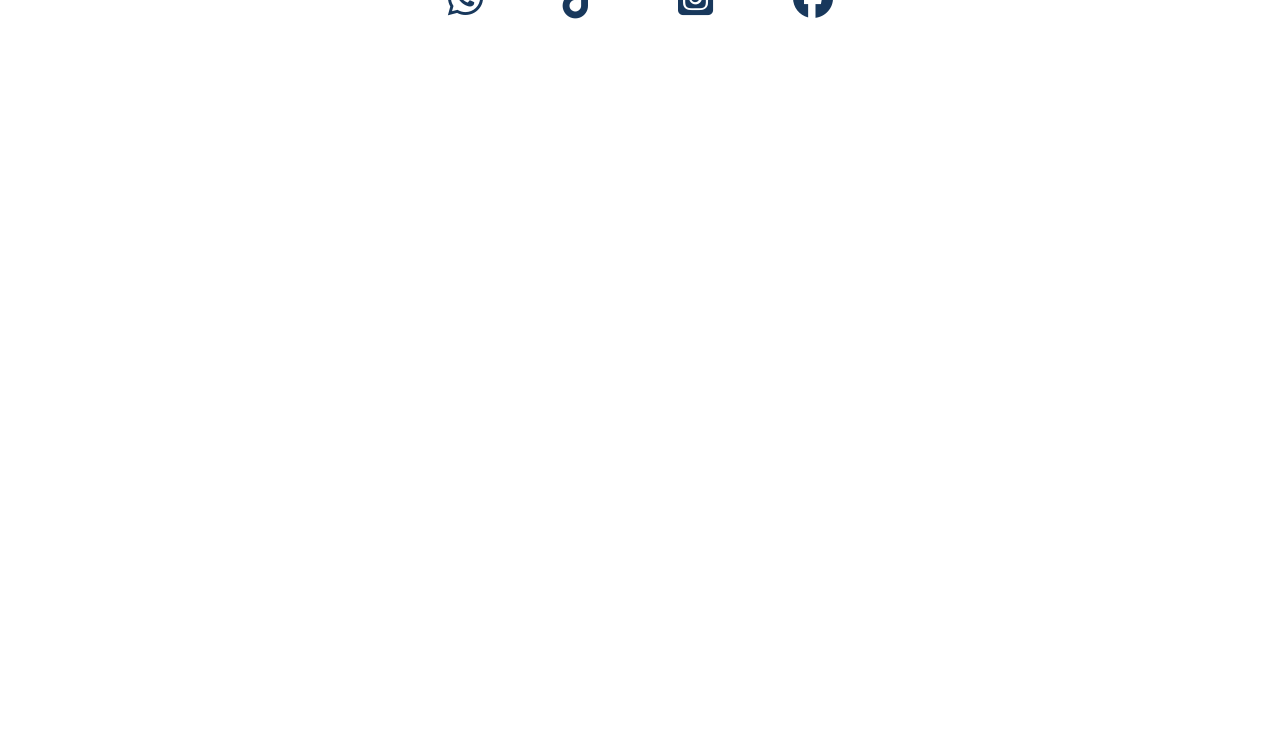
==== commit 989bc53e: "Update index.html" ====
--- a/index.html
+++ b/index.html
@@ -106,10 +106,10 @@
                 <p>-Cielo infinito: Camping premium bajo 2.000+ estrellas visibles</p>
                 <p>-Sabor auténtico: Desayuno chirapaca (api morado, buñuelos, humintas)</p>
                 <p>-Historias secretas: Guías locales narradores de Ch’iar Paka</p>
-                <p></p>
-            
-                <p>Unve.</p>
-                <p>JutKA.</p>
+                <p>Ideal para: Aventureros extremos | Buscadores espirituales | Fotógrafos de paisaje | Familias unidas | Grupos evangélicos</p>
+                <p>Ubicación estratégica: Entre Lago Titicaca y Cordillera Oriental -  3.860 msnm, Ruta Panamericana a Copacabana - Batallas, Los Andes</p>
+                
+                <p>Ven y se parte de la tradición... Donde cada sendero cuenta una historia milenaria.</p>
                 <!--
                 <button>Leer más</button>
                 -->
@@ -177,14 +177,16 @@
         <section class="subscribase">
         <h2>Para mas informacion contactese a:</h2>
         <!-- <input type="text" placeholder="Ingrese su email">     -->
+        <!--box con numero de celular    
         <h2>-</h2> 
         <a class="whatsapp-box" href="https://wa.me/59165184362" target="_blank">
         <h2>+591 65184362</h2> 
-        </a>
+        </a>-->
     </section>
 
 
         <div class="redes">
+            <a href="https://wa.me/59165184362" target="_blank"><i class="fa-brands fa-whatsapp"></i></a>
             <a href="https://www.tiktok.com/@chiyar_paka" target="_blank"><i class="fa-brands fa-tiktok"></i></a>
             <a href="https://instagram.com/magui_callisaya" target="_blank"><i class="fa-brands fa-square-instagram"></i></a>
             <a href="https://facebook.com/magui.callisaya.altamirano" target="_blank"><i class="fa-brands fa-facebook"></i></a>
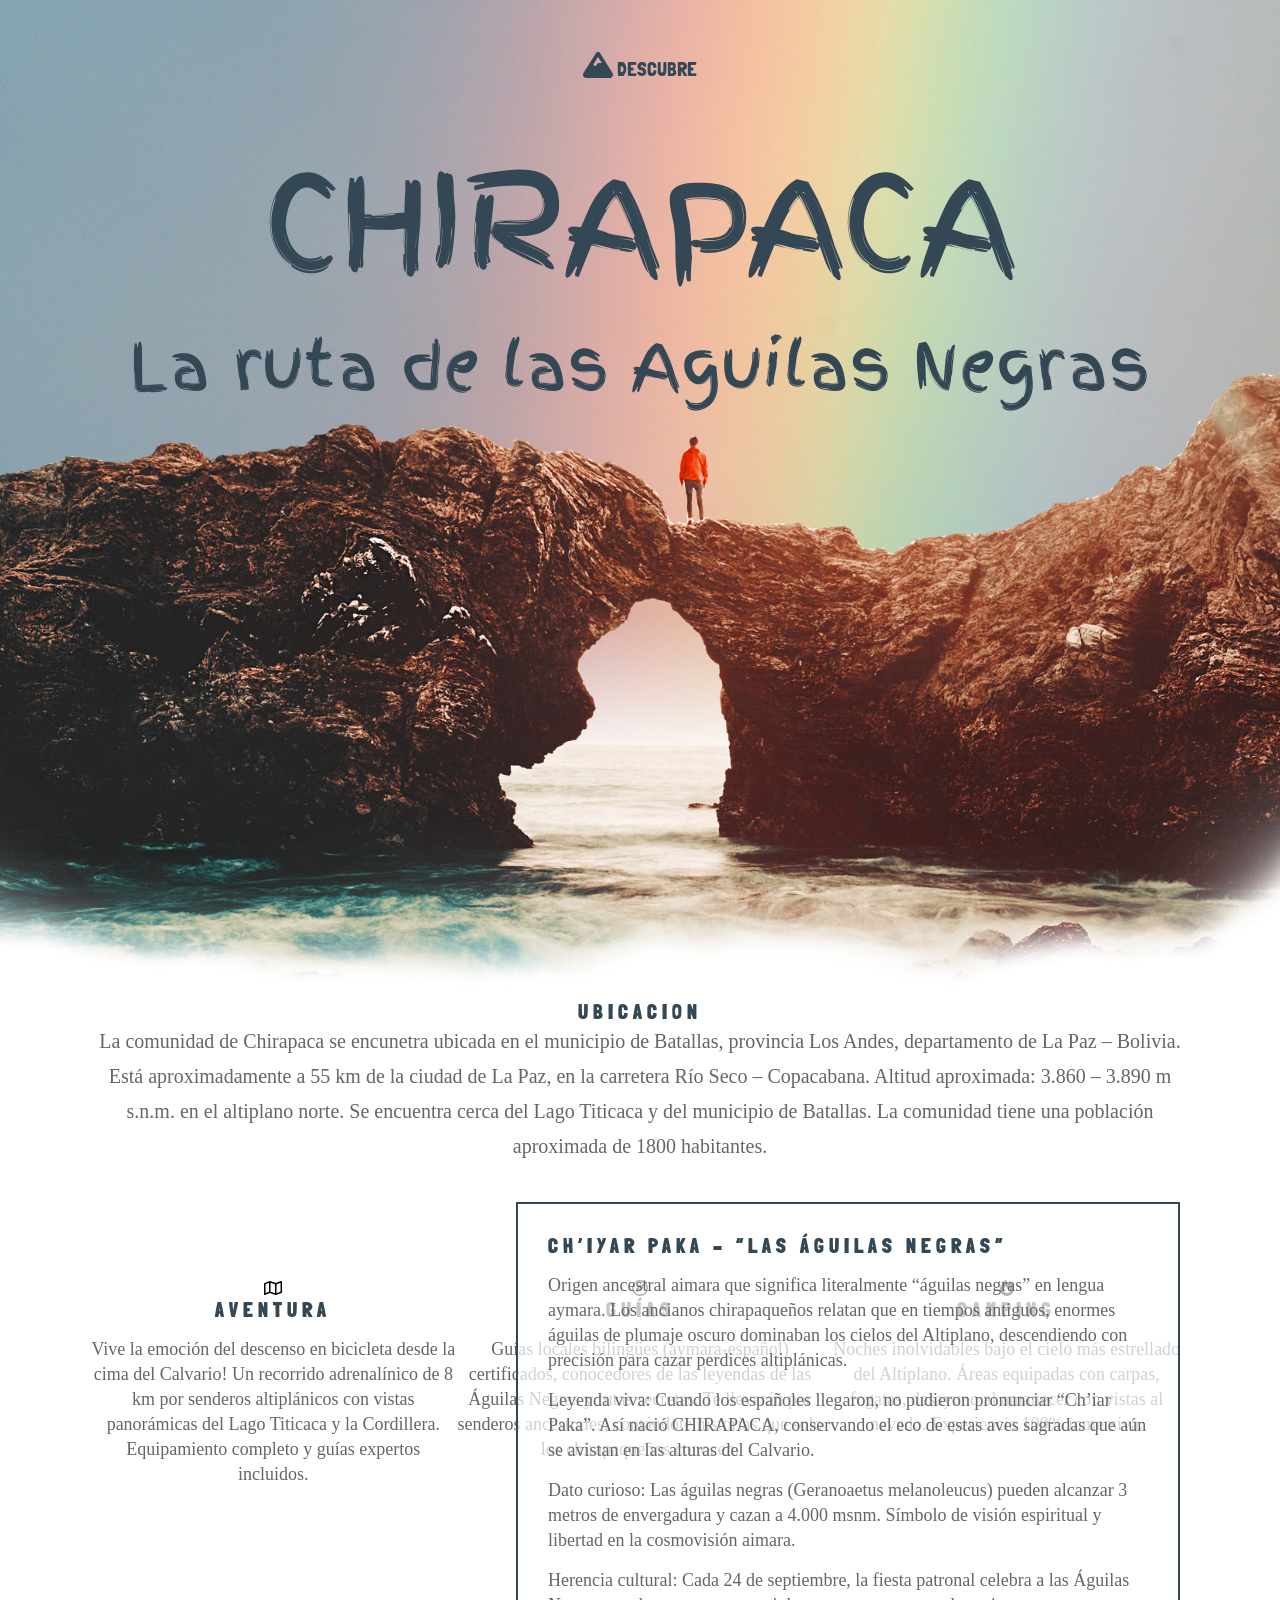
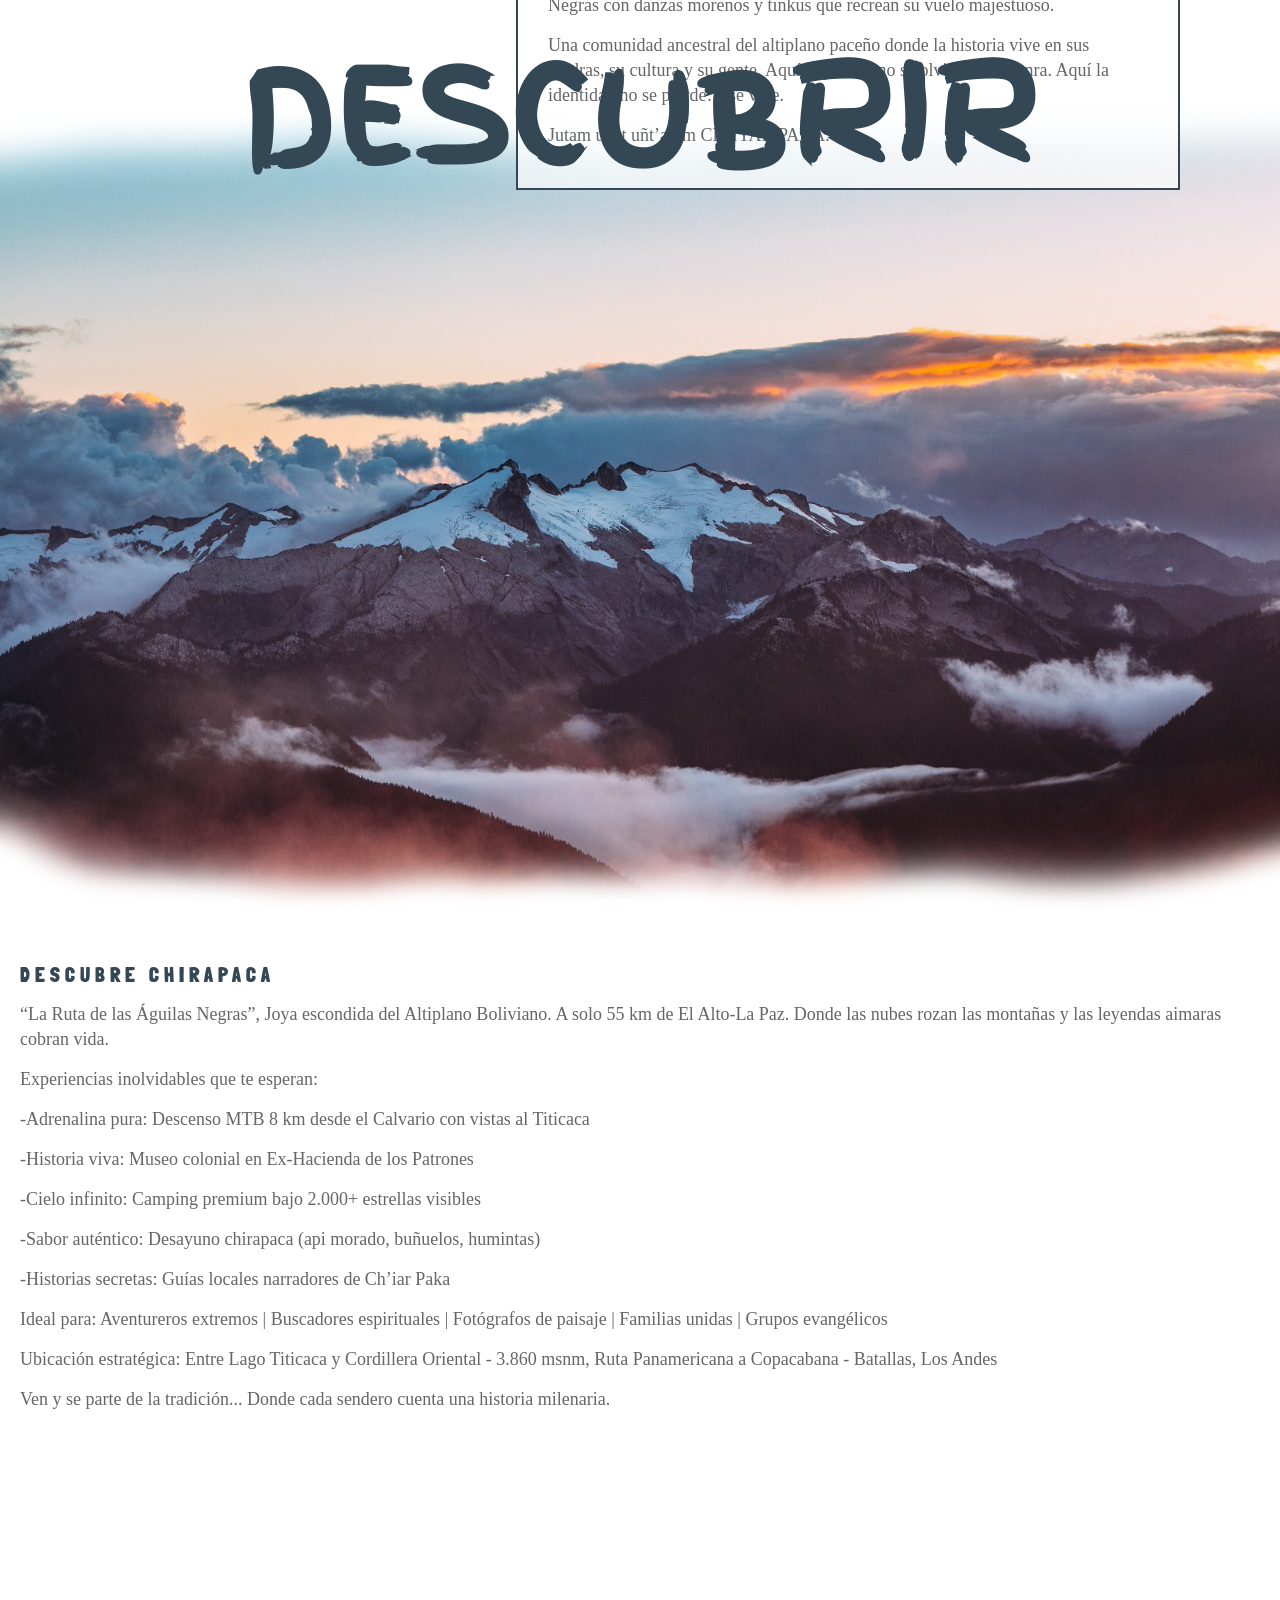
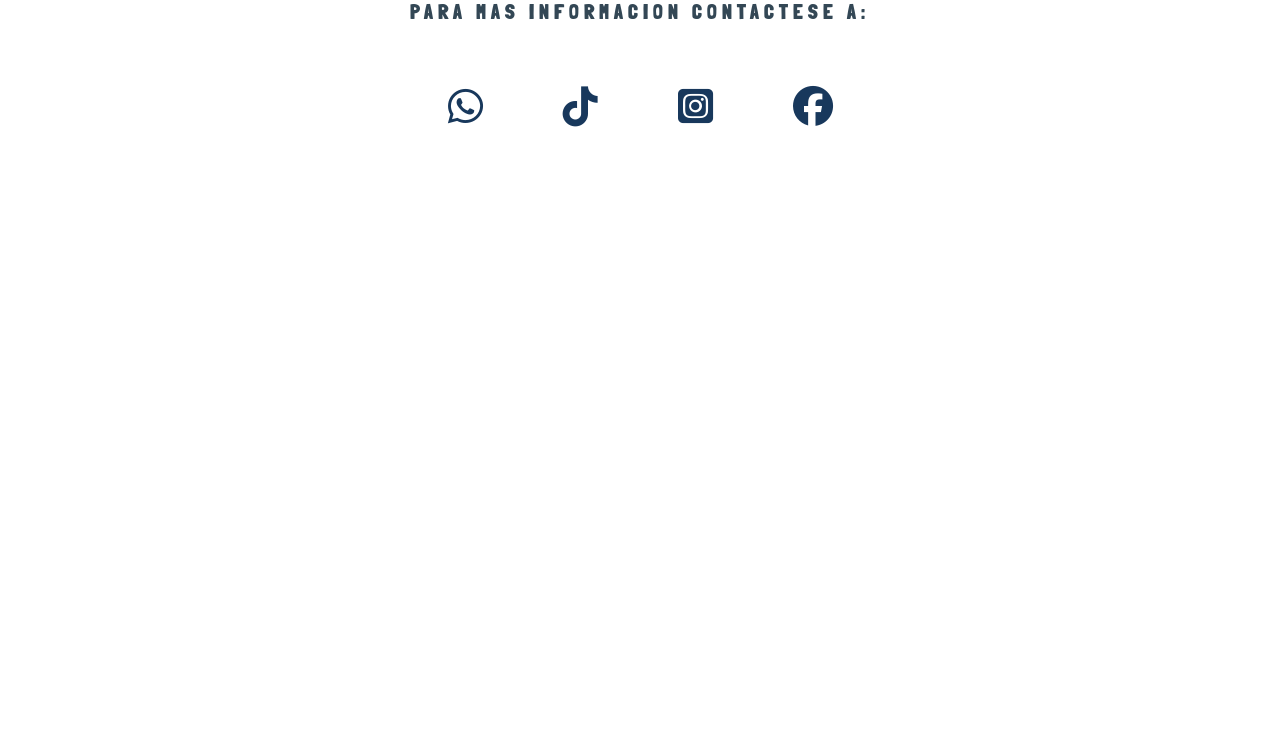
==== commit 72fa68e3: "Update index.html" ====
--- a/index.html
+++ b/index.html
@@ -173,7 +173,10 @@
         <h2 class="titulo color efecto4">Es ahora</h2>
         -->
 
-
+        <br><br>
+        <br><br>
+        <br><br>
+        
         <section class="subscribase">
         <h2>Para mas informacion contactese a:</h2>
         <!-- <input type="text" placeholder="Ingrese su email">     -->
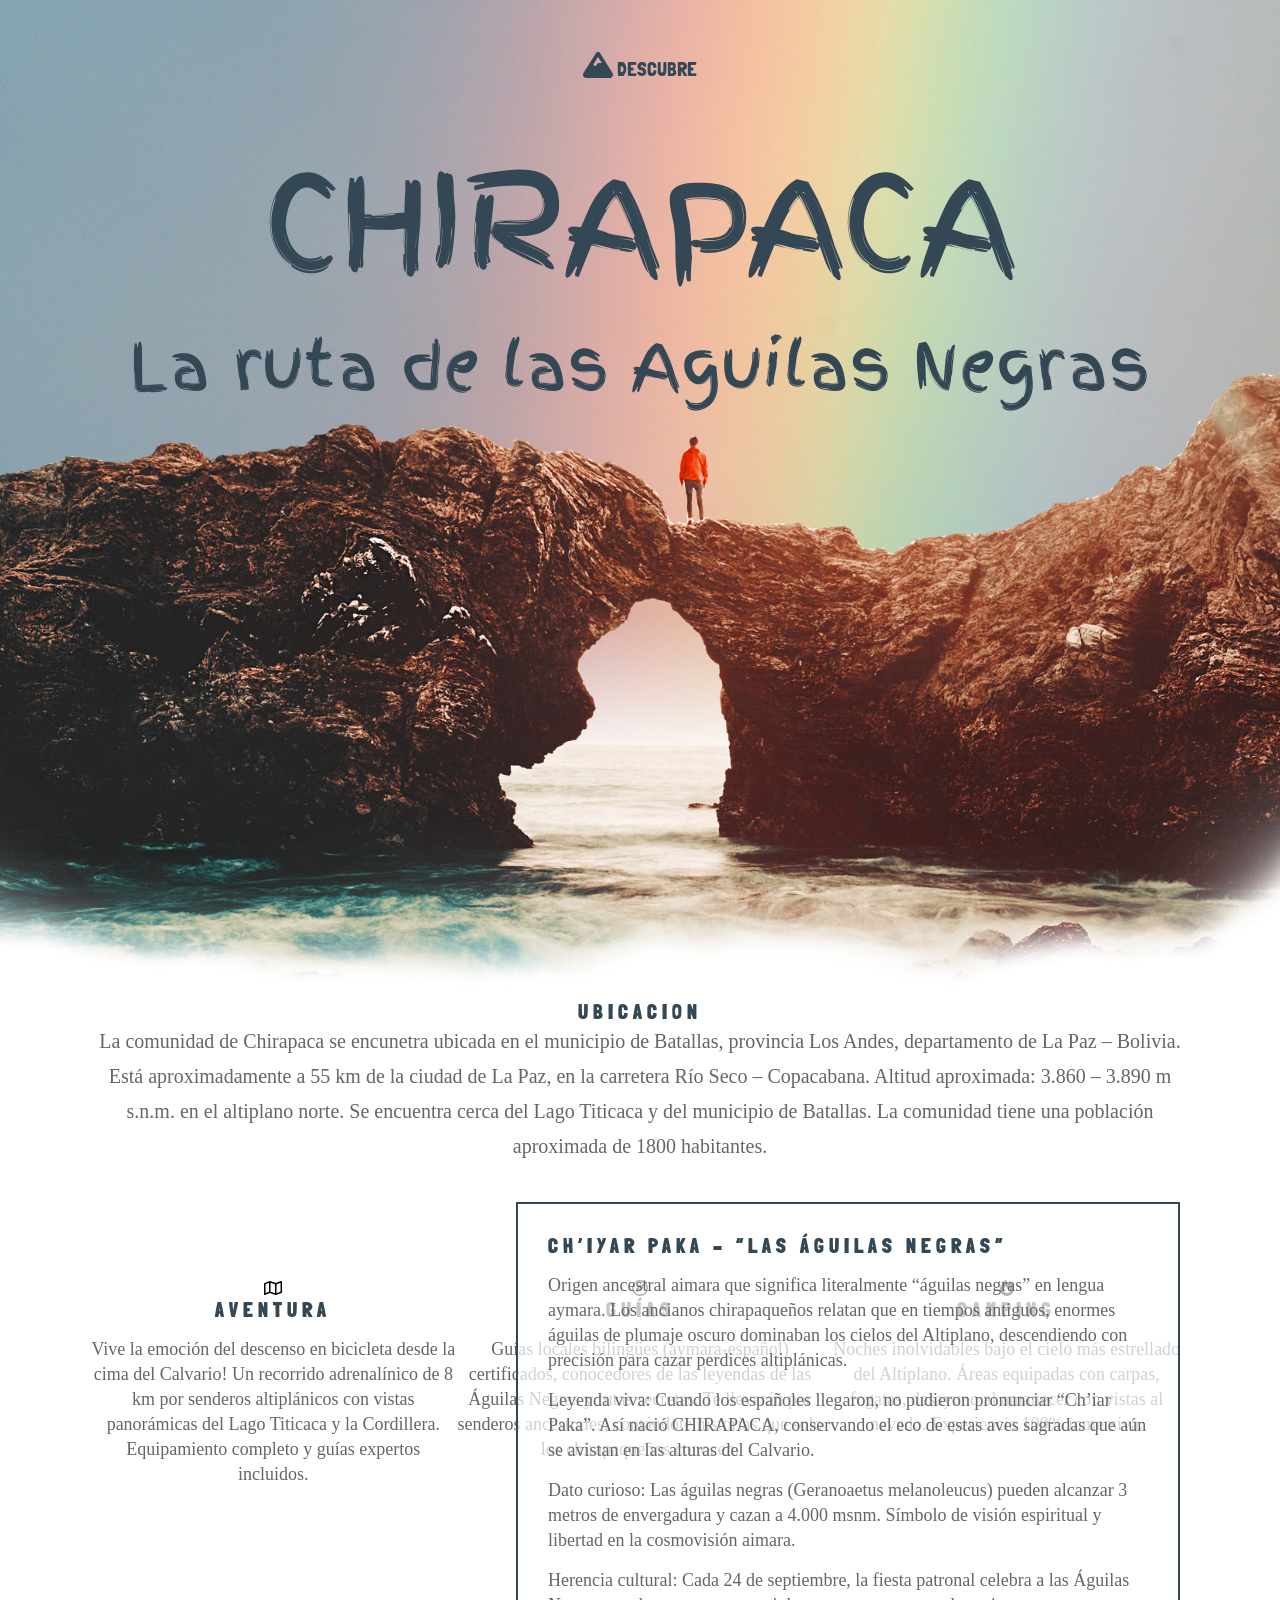
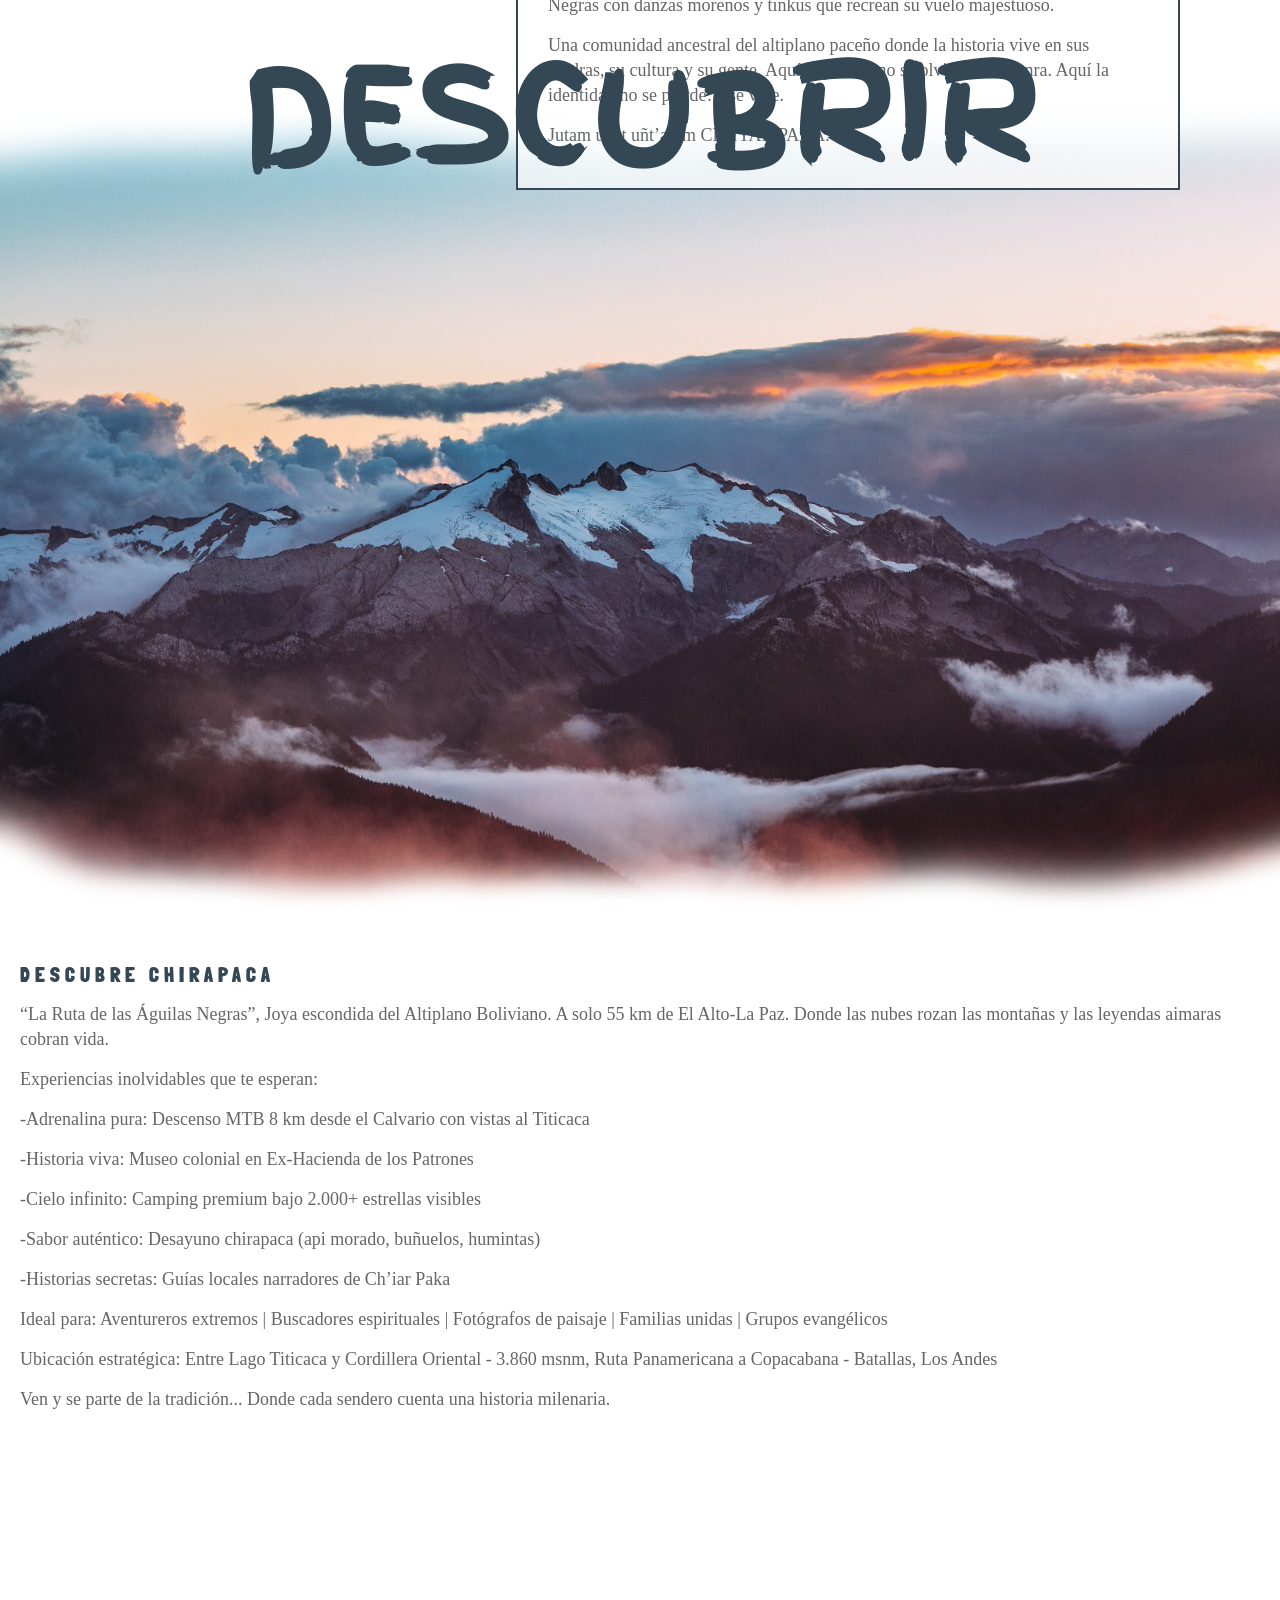
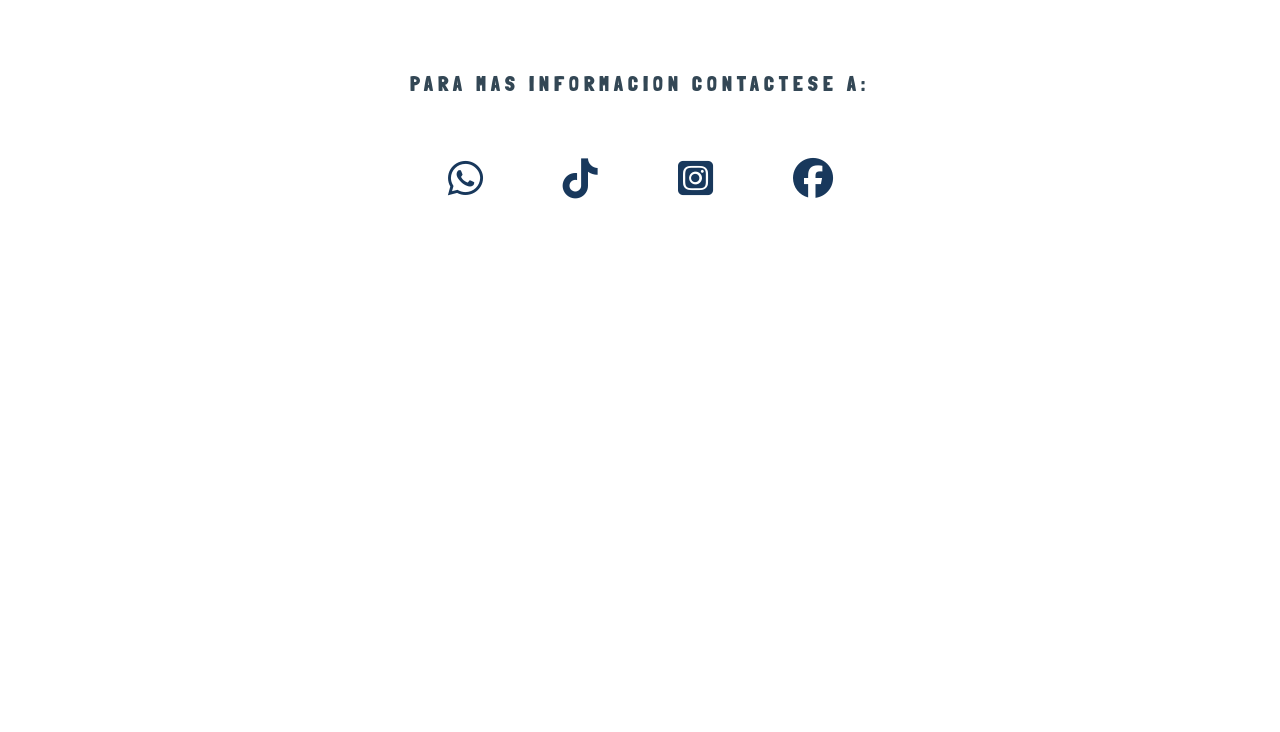
==== commit 6b1c7e9a: "Update index.html" ====
--- a/index.html
+++ b/index.html
@@ -176,6 +176,8 @@
         <br><br>
         <br><br>
         <br><br>
+        <br><br>
+        <br><br>
         
         <section class="subscribase">
         <h2>Para mas informacion contactese a:</h2>
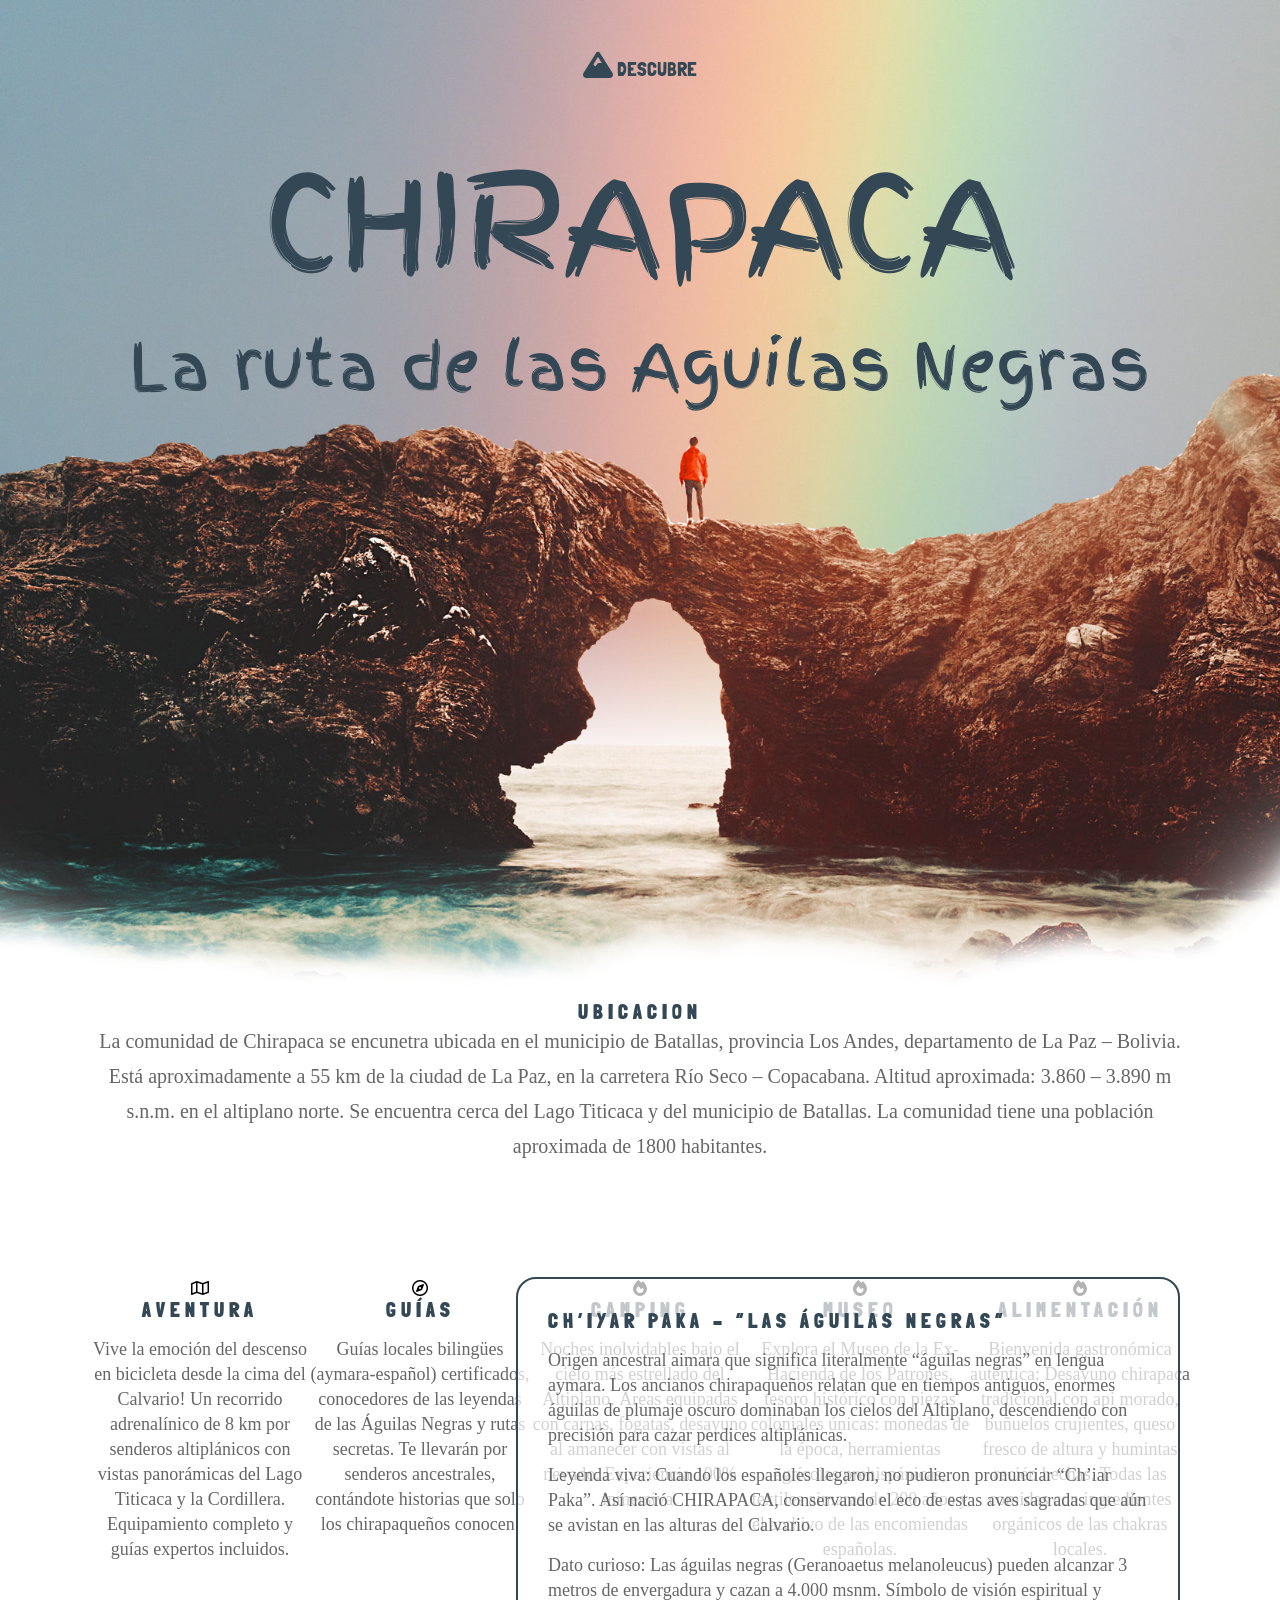
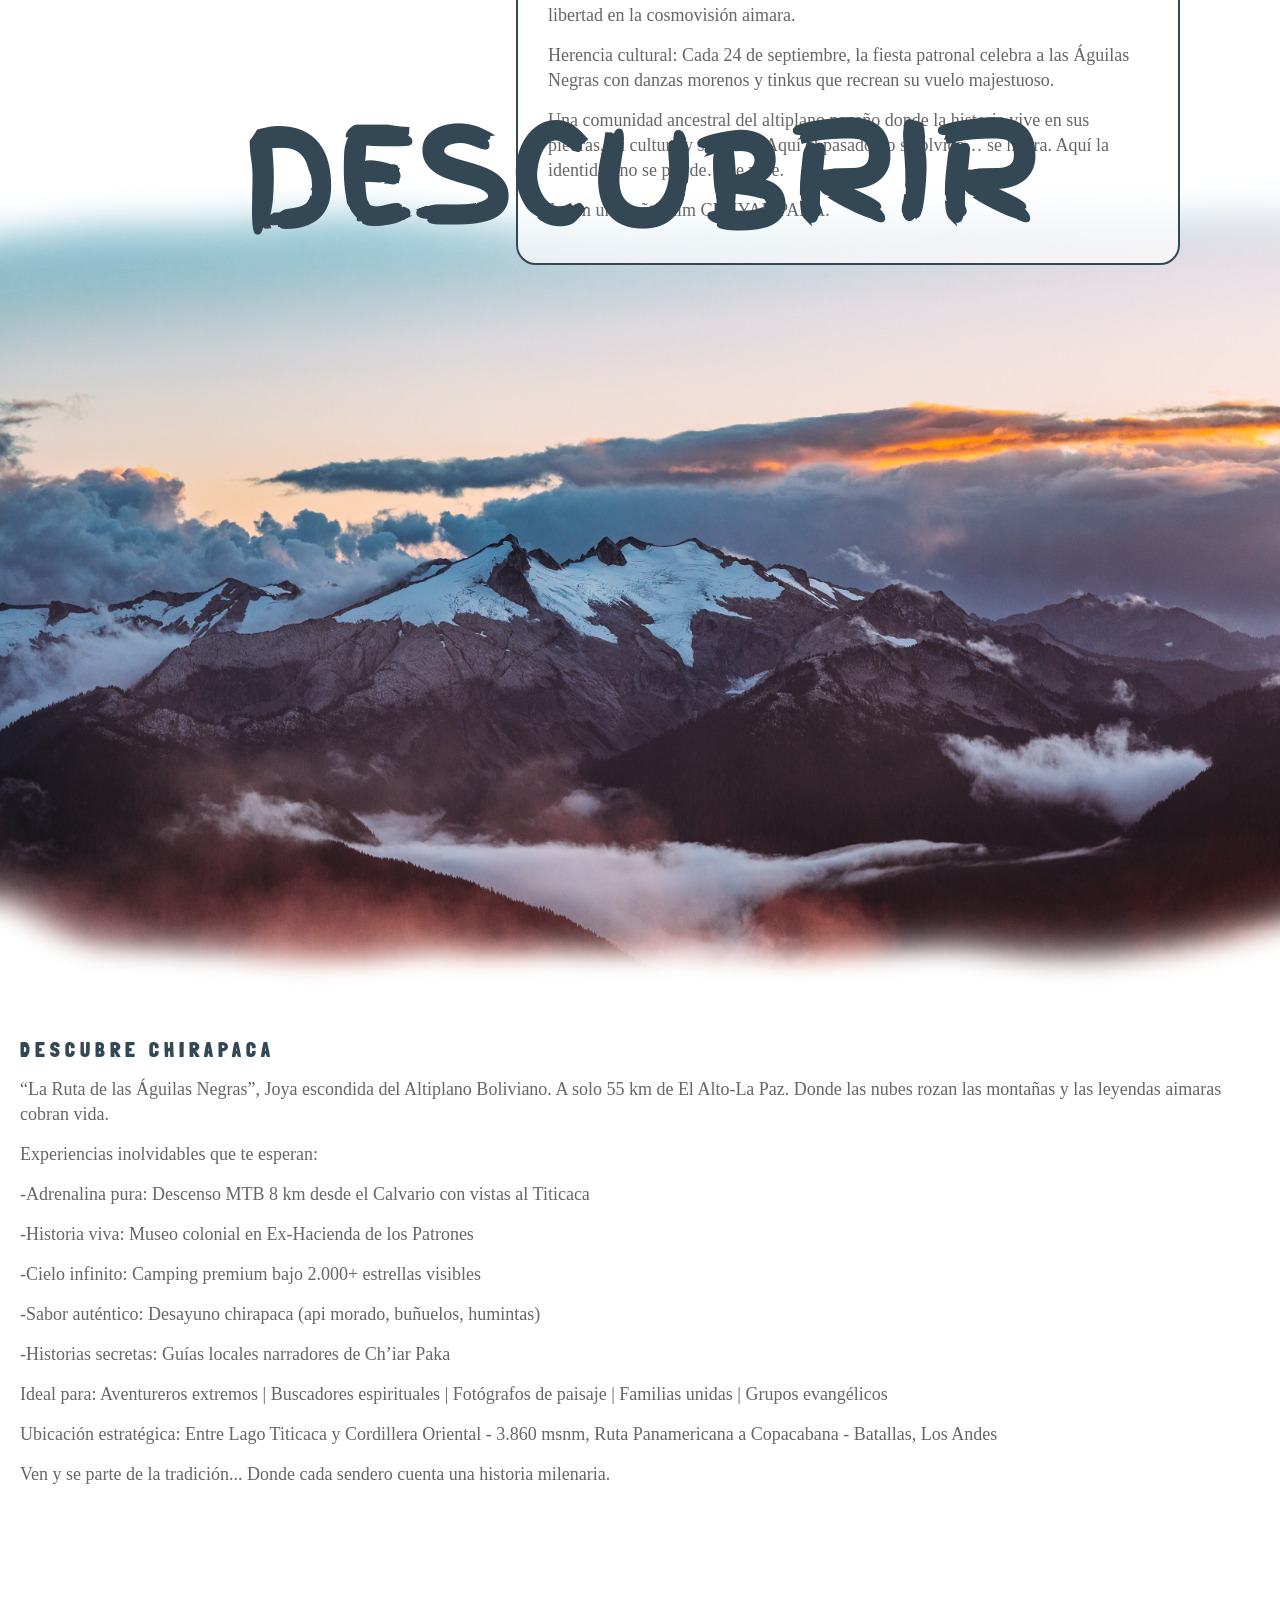
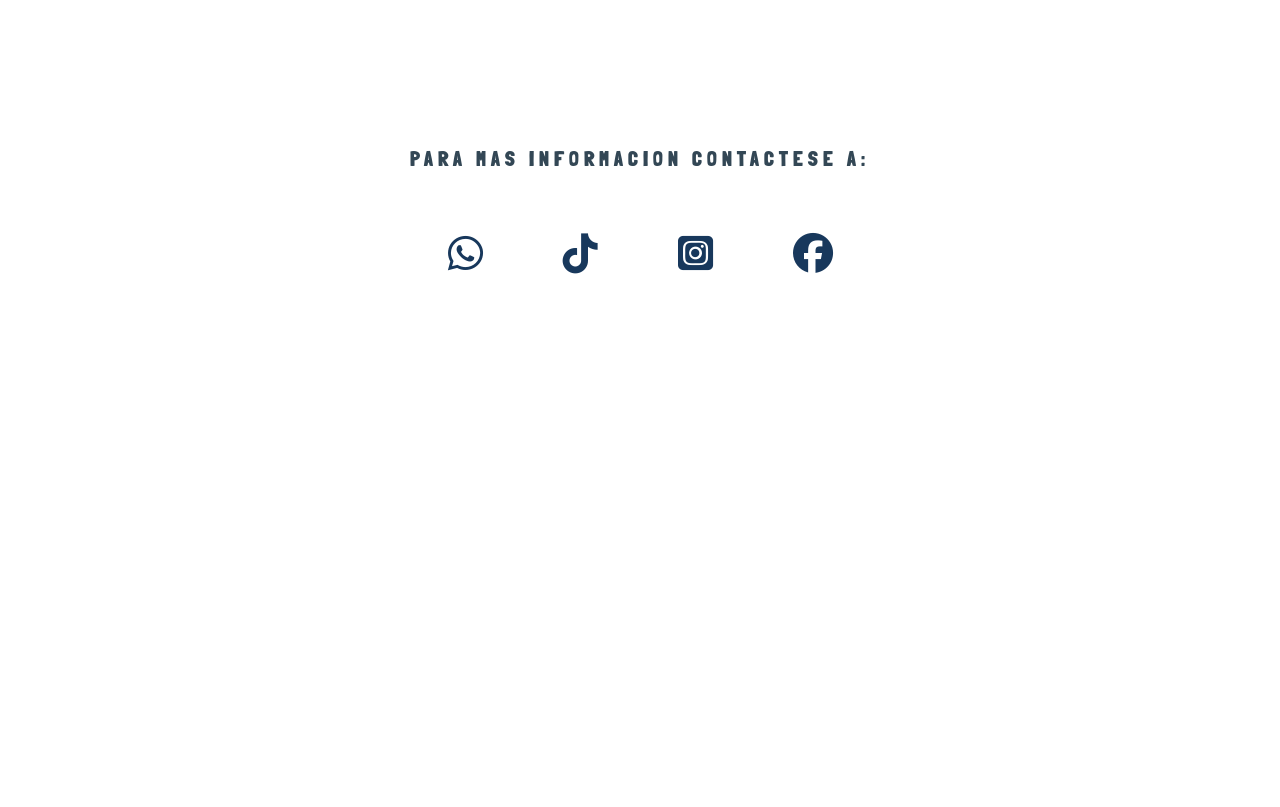
==== commit 113a7a9e: "Update index.html" ====
--- a/index.html
+++ b/index.html
@@ -70,6 +70,20 @@
                 <h2>Camping</h2>
                 <p>Noches inolvidables bajo el cielo más estrellado del Altiplano. Áreas equipadas con carpas, fogatas, desayuno al amanecer con vistas al nevado. Experiencia 100% inmersiva.</p>
             </div>
+
+            
+            <div class="col">
+                <i class="fa-solid fa-fire"></i>
+                <h2>Museo</h2>
+                <p>Explora el Museo de la Ex-Hacienda de los Patrones, tesoro histórico con piezas coloniales únicas: monedas de la época, herramientas agrícolas prehispánicas, textiles aimaras de 200 años y el archivo de las encomiendas españolas.</p>
+            </div>
+            <div class="col">
+                <i class="fa-solid fa-fire"></i>
+                <h2>Alimentación</h2>
+                <p>Bienvenida gastronómica auténtica: Desayuno chirapaca tradicional con api morado, buñuelos crujientes, queso fresco de altura y humintas recién hechas. Todas las comidas con ingredientes orgánicos de las chakras locales.</p>
+            </div>
+
+            
         </div>
     </section>
 
@@ -168,6 +182,7 @@
     -->
 
     <!-- SECCION ES HORA -->
+    
     <section class="esahora" id="esahora">
         <!--
         <h2 class="titulo color efecto4">Es ahora</h2>
@@ -199,6 +214,7 @@
         </div>
     </section>
 
+
     <script src="app.js"></script>
 </body>
 </html>
--- a/estilo.css
+++ b/estilo.css
@@ -156,6 +156,7 @@
     top: 50%;
     right: 100px;
     transform: translateY(-50%);
+    border-radius: 20px;
 }
 /*.info{
     display:flex;
